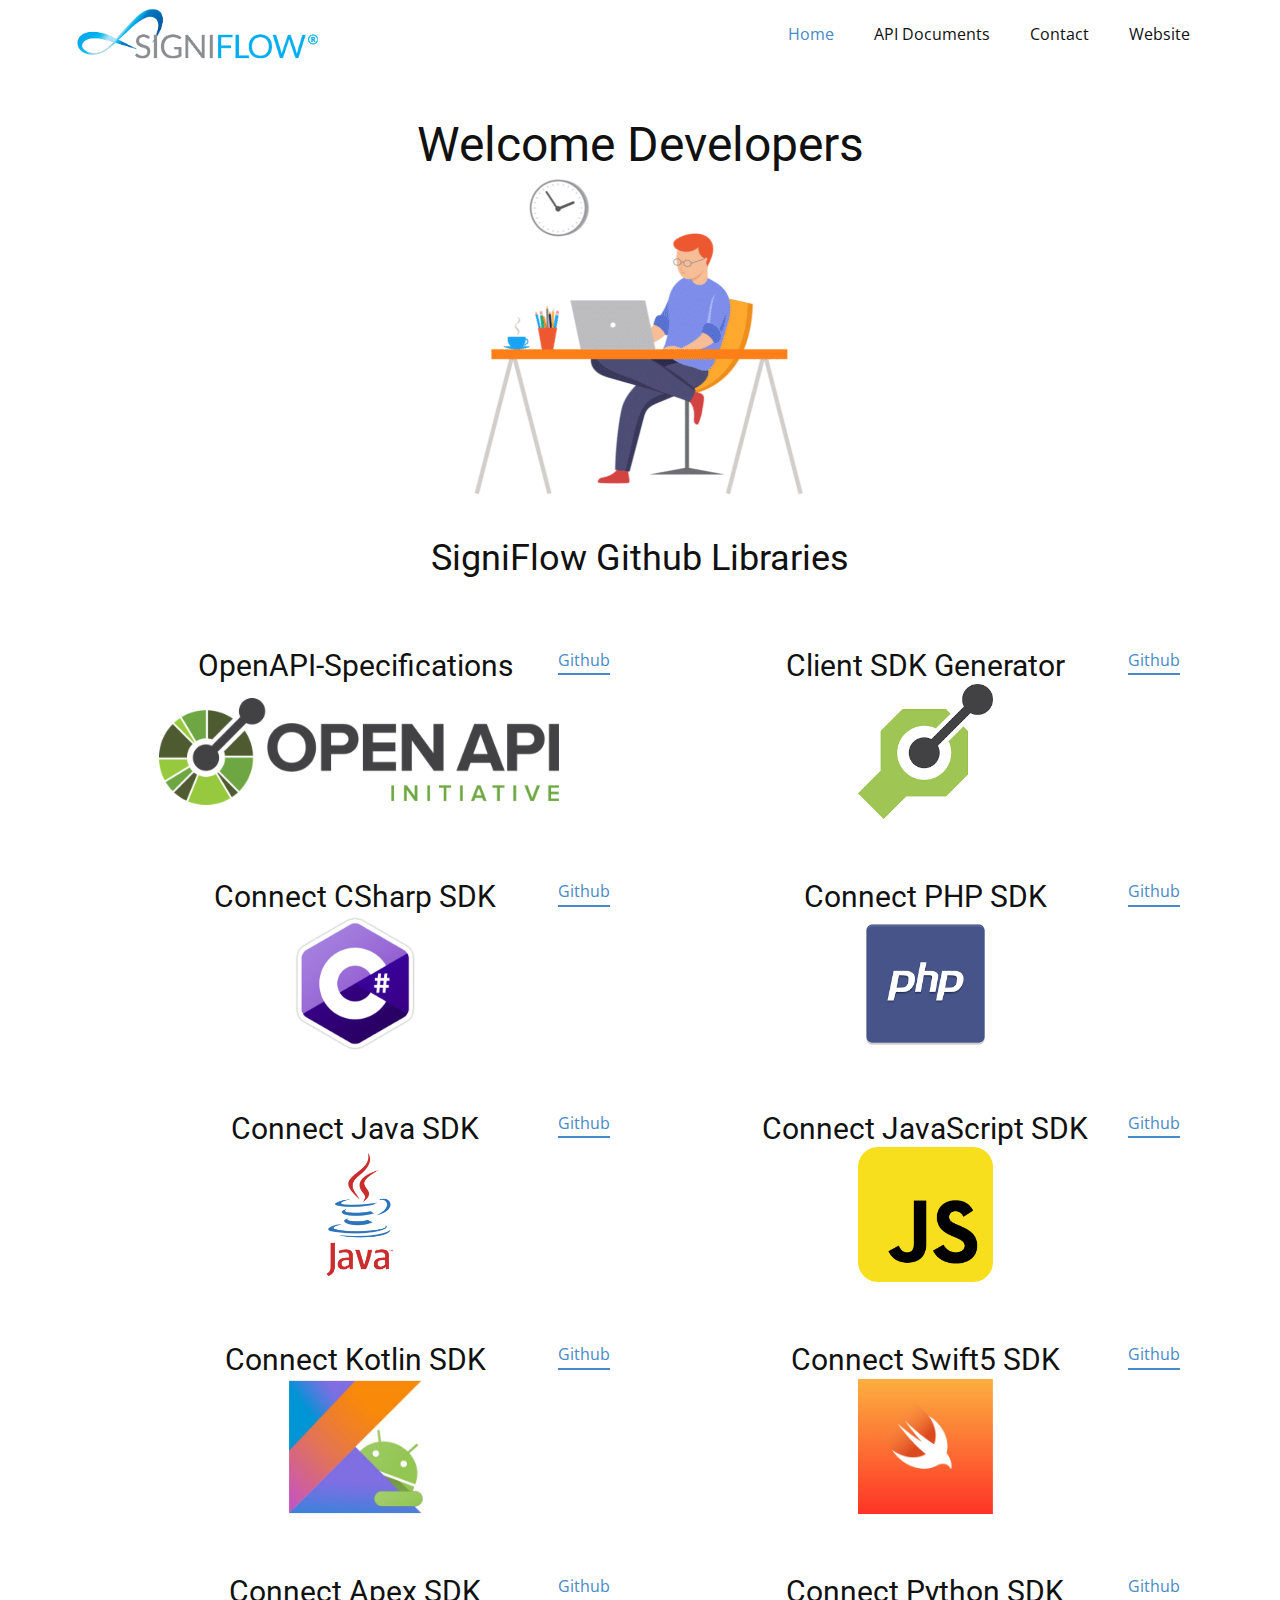
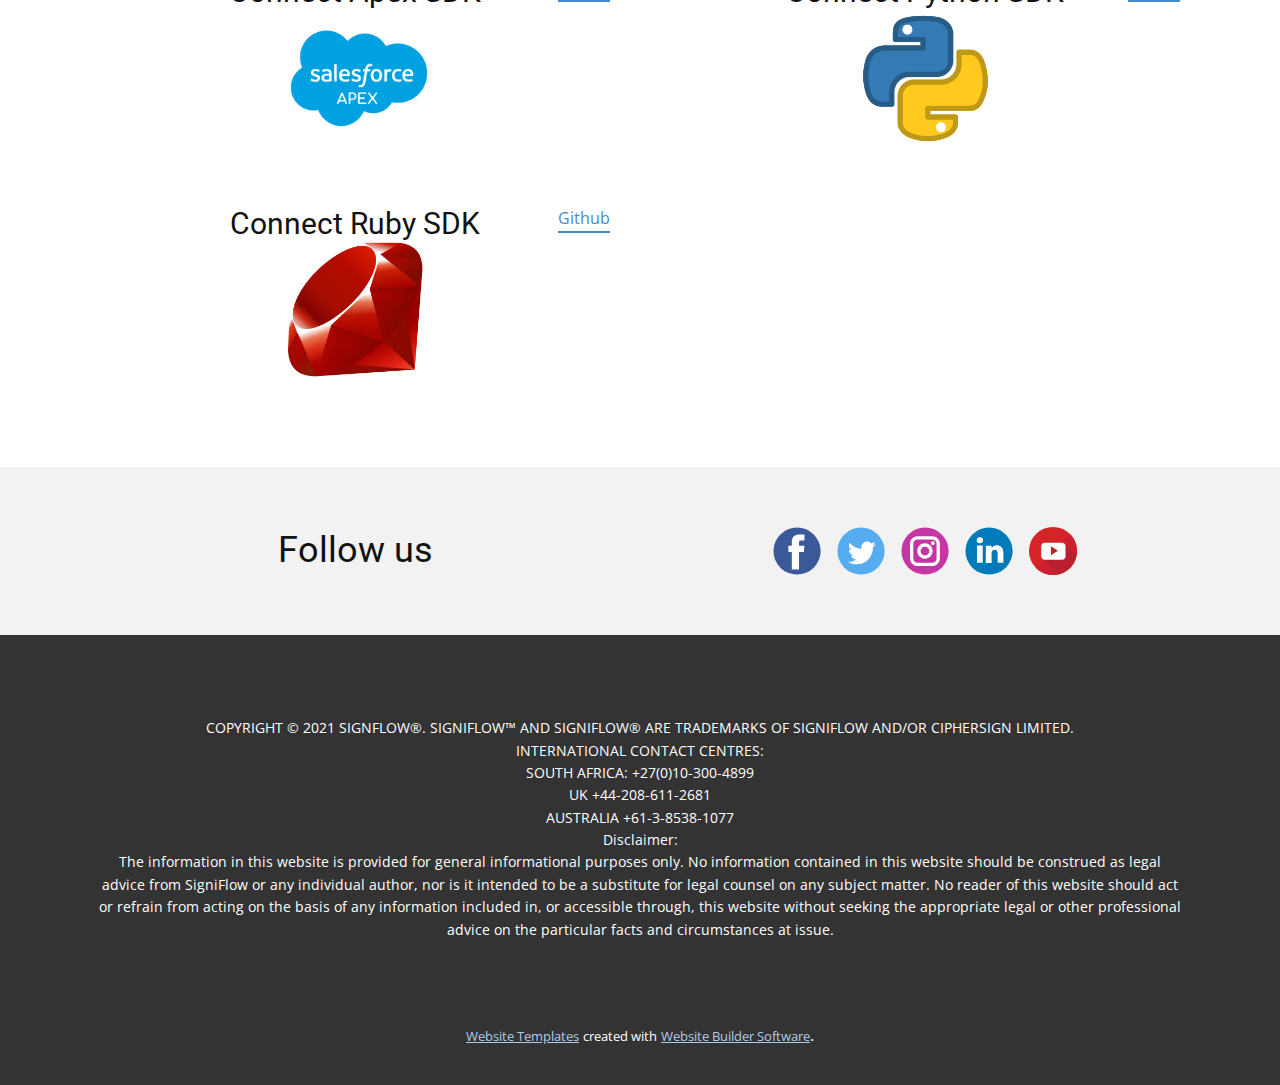
==== Home.html @ 8a918cd1 "Website Design" ====
<!DOCTYPE html>
<html style="font-size: 16px;" lang="en">
  <head>
    <meta name="viewport" content="width=device-width, initial-scale=1.0">
    <meta charset="utf-8">
    <meta name="keywords" content="SigniFlow Electronic Signature Workflow API">
    <meta name="description" content="The SigniFlow OpenAPI API is intended to manage the initiation, cancellation and removal of document workflows created within the SigniFlow system. The API will also manage the security control within the SigniFlow system and generation of workflow steps.">
    <meta name="page_type" content="np-template-header-footer-from-plugin">
    <title>Home</title>
    <link rel="stylesheet" href="nicepage.css" media="screen">
<link rel="stylesheet" href="Home.css" media="screen">
    <script class="u-script" type="text/javascript" src="jquery.js" defer=""></script>
    <script class="u-script" type="text/javascript" src="nicepage.js" defer=""></script>
    <meta name="generator" content="Nicepage 3.19.4, nicepage.com">
    <link rel="icon" href="images/favicon.jpg">
    <link id="u-theme-google-font" rel="stylesheet" href="https://fonts.googleapis.com/css?family=Roboto:100,100i,300,300i,400,400i,500,500i,700,700i,900,900i|Open+Sans:300,300i,400,400i,600,600i,700,700i,800,800i">
    
    
    
    
    
    
    <script type="application/ld+json">{
		"@context": "http://schema.org",
		"@type": "Organization",
		"name": "SigniFlow Github",
		"logo": "images/web.png"
}</script>
    <meta name="theme-color" content="#478ac9">
    <meta property="og:title" content="Home">
    <meta property="og:description" content="The SigniFlow OpenAPI API is intended to manage the initiation, cancellation and removal of document workflows created within the SigniFlow system. The API will also manage the security control within the SigniFlow system and generation of workflow steps.">
    <meta property="og:type" content="website">
  </head>
  <body class="u-body"><header class="u-clearfix u-header u-header" id="sec-d538"><div class="u-clearfix u-sheet u-sheet-1">
        <a href="https://nicepage.com" class="u-image u-logo u-image-1" data-image-width="721" data-image-height="223">
          <img src="images/web.png" class="u-logo-image u-logo-image-1" data-image-width="256.128">
        </a>
        <nav class="u-menu u-menu-dropdown u-offcanvas u-menu-1">
          <div class="menu-collapse" style="font-size: 1rem; letter-spacing: 0px;">
            <a class="u-button-style u-custom-left-right-menu-spacing u-custom-padding-bottom u-custom-top-bottom-menu-spacing u-nav-link u-text-active-palette-1-base u-text-hover-palette-2-base" href="#">
              <svg><use xmlns:xlink="http://www.w3.org/1999/xlink" xlink:href="#menu-hamburger"></use></svg>
              <svg version="1.1" xmlns="http://www.w3.org/2000/svg" xmlns:xlink="http://www.w3.org/1999/xlink"><defs><symbol id="menu-hamburger" viewBox="0 0 16 16" style="width: 16px; height: 16px;"><rect y="1" width="16" height="2"></rect><rect y="7" width="16" height="2"></rect><rect y="13" width="16" height="2"></rect>
</symbol>
</defs></svg>
            </a>
          </div>
          <div class="u-custom-menu u-nav-container">
            <ul class="u-nav u-unstyled u-nav-1"><li class="u-nav-item"><a class="u-button-style u-nav-link u-text-active-palette-1-base u-text-hover-palette-2-base" href="Home.html" style="padding: 10px 20px;">Home</a>
</li><li class="u-nav-item"><a class="u-button-style u-nav-link u-text-active-palette-1-base u-text-hover-palette-2-base" href="https://developers.signiflow.com/" target="_blank" style="padding: 10px 20px;">API Documents</a>
</li><li class="u-nav-item"><a class="u-button-style u-nav-link u-text-active-palette-1-base u-text-hover-palette-2-base" href="https://www.signiflow.com/contact" target="_blank" style="padding: 10px 20px;">Contact</a>
</li><li class="u-nav-item"><a class="u-button-style u-nav-link u-text-active-palette-1-base u-text-hover-palette-2-base" href="https://www.signiflow.com/" target="_blank" style="padding: 10px 20px;">Website</a>
</li></ul>
          </div>
          <div class="u-custom-menu u-nav-container-collapse">
            <div class="u-black u-container-style u-inner-container-layout u-opacity u-opacity-95 u-sidenav">
              <div class="u-sidenav-overflow">
                <div class="u-menu-close"></div>
                <ul class="u-align-center u-nav u-popupmenu-items u-unstyled u-nav-2"><li class="u-nav-item"><a class="u-button-style u-nav-link" href="Home.html" style="padding: 10px 20px;">Home</a>
</li><li class="u-nav-item"><a class="u-button-style u-nav-link" href="https://developers.signiflow.com/" target="_blank" style="padding: 10px 20px;">API Documents</a>
</li><li class="u-nav-item"><a class="u-button-style u-nav-link" href="https://www.signiflow.com/contact" target="_blank" style="padding: 10px 20px;">Contact</a>
</li><li class="u-nav-item"><a class="u-button-style u-nav-link" href="https://www.signiflow.com/" target="_blank" style="padding: 10px 20px;">Website</a>
</li></ul>
              </div>
            </div>
            <div class="u-black u-menu-overlay u-opacity u-opacity-70"></div>
          </div>
        </nav>
      </div></header>
    <section class="u-clearfix u-section-1" id="sec-e6b4">
      <div class="u-clearfix u-sheet u-sheet-1">
        <h1 class="u-align-center u-text u-text-1">Welcome Developers</h1>
        <img class="u-align-center u-image u-image-default u-image-1" src="images/person-2.png" alt="" data-image-width="431" data-image-height="443">
        <h2 class="u-align-center u-text u-text-default u-text-2">SigniFlow Github Libraries</h2>
      </div>
    </section>
    <section class="u-clearfix u-section-2" id="sec-9d98">
      <div class="u-clearfix u-sheet u-valign-middle u-sheet-1">
        <div class="u-clearfix u-layout-wrap u-layout-wrap-1">
          <div class="u-layout">
            <div class="u-layout-col">
              <div class="u-size-30">
                <div class="u-layout-row">
                  <div class="u-container-style u-layout-cell u-size-30 u-layout-cell-1">
                    <div class="u-container-layout u-valign-bottom u-container-layout-1">
                      <h3 class="u-align-center u-text u-text-default u-text-1">OpenAPI-Specifications</h3>
                      <a href="https://github.com/SigniFlow/OpenAPI-Specifications" class="u-active-none u-border-2 u-border-active-palette-2-dark-1 u-border-hover-palette-2-base u-border-palette-1-base u-btn u-button-style u-hover-none u-none u-text-hover-palette-2-base u-text-palette-1-base u-btn-1" target="_blank">Github</a>
                      <img class="u-align-center u-image u-image-contain u-image-default u-image-1" src="images/OpenAPI.png" alt="" data-image-width="500" data-image-height="133">
                    </div>
                  </div>
                  <div class="u-container-style u-layout-cell u-size-30 u-layout-cell-2">
                    <div class="u-container-layout u-valign-bottom u-container-layout-2">
                      <h3 class="u-align-center u-text u-text-default u-text-2">Client SDK Generator</h3>
                      <a href="https://github.com/SigniFlow/generate-sdks" class="u-active-none u-border-2 u-border-active-palette-2-dark-1 u-border-hover-palette-2-base u-border-palette-1-base u-btn u-button-style u-hover-none u-none u-text-hover-palette-2-base u-text-palette-1-base u-btn-2" target="_blank">Github</a>
                      <img class="u-align-center u-image u-image-contain u-image-default u-image-2" src="images/OpenAPIGenerator.png" alt="" data-image-width="225" data-image-height="225">
                    </div>
                  </div>
                </div>
              </div>
              <div class="u-size-30">
                <div class="u-layout-row">
                  <div class="u-container-style u-layout-cell u-size-30 u-layout-cell-3">
                    <div class="u-container-layout u-valign-bottom u-container-layout-3">
                      <h3 class="u-align-center u-text u-text-default u-text-3">Connect CSharp SDK</h3>
                      <a href="https://github.com/SigniFlow/connect-csharp-sdk" class="u-active-none u-border-2 u-border-active-palette-2-dark-1 u-border-hover-palette-2-base u-border-palette-1-base u-btn u-button-style u-hover-none u-none u-text-hover-palette-2-base u-text-palette-1-base u-btn-3" target="_blank">Github</a>
                      <img class="u-align-center u-image u-image-contain u-image-default u-image-3" src="images/c-logo-icon-28402.png" alt="" data-image-width="375" data-image-height="360">
                    </div>
                  </div>
                  <div class="u-container-style u-layout-cell u-size-30 u-layout-cell-4">
                    <div class="u-container-layout u-valign-bottom u-container-layout-4">
                      <h3 class="u-align-center u-text u-text-default u-text-4">Connect PHP SDK</h3>
                      <a href="https://github.com/SigniFlow/connect-php-sdk" class="u-active-none u-border-2 u-border-active-palette-2-dark-1 u-border-hover-palette-2-base u-border-palette-1-base u-btn u-button-style u-hover-none u-none u-text-hover-palette-2-base u-text-palette-1-base u-btn-4" target="_blank">Github</a>
                      <img class="u-align-center u-image u-image-contain u-image-default u-image-4" src="images/php.png" alt="" data-image-width="225" data-image-height="225">
                    </div>
                  </div>
                </div>
              </div>
            </div>
          </div>
        </div>
      </div>
    </section>
    <section class="u-clearfix u-section-3" id="carousel_69cf">
      <div class="u-clearfix u-sheet u-valign-middle u-sheet-1">
        <div class="u-clearfix u-layout-wrap u-layout-wrap-1">
          <div class="u-layout">
            <div class="u-layout-col">
              <div class="u-size-30">
                <div class="u-layout-row">
                  <div class="u-container-style u-layout-cell u-size-30 u-layout-cell-1">
                    <div class="u-container-layout u-valign-bottom u-container-layout-1">
                      <h3 class="u-align-center u-text u-text-default u-text-1">Connect Java SDK</h3>
                      <a href="https://github.com/SigniFlow/connect-java-sdk" class="u-active-none u-border-2 u-border-active-palette-2-dark-1 u-border-hover-palette-2-base u-border-palette-1-base u-btn u-button-style u-hover-none u-none u-text-hover-palette-2-base u-text-palette-1-base u-btn-1" target="_blank">Github</a>
                      <img class="u-align-center u-image u-image-contain u-image-default u-image-1" src="images/java-23-225999.png" alt="" data-image-width="512" data-image-height="512">
                    </div>
                  </div>
                  <div class="u-container-style u-layout-cell u-size-30 u-layout-cell-2">
                    <div class="u-container-layout u-valign-bottom u-container-layout-2">
                      <h3 class="u-align-center u-text u-text-default u-text-2">Connect JavaScript SDK</h3>
                      <a href="https://github.com/SigniFlow/connect-javascript-sdk" class="u-active-none u-border-2 u-border-active-palette-2-dark-1 u-border-hover-palette-2-base u-border-palette-1-base u-btn u-button-style u-hover-none u-none u-text-hover-palette-2-base u-text-palette-1-base u-btn-2" target="_blank">Github</a>
                      <img class="u-align-center u-image u-image-contain u-image-default u-image-2" src="images/javascript.png" alt="" data-image-width="225" data-image-height="225">
                    </div>
                  </div>
                </div>
              </div>
              <div class="u-size-30">
                <div class="u-layout-row">
                  <div class="u-container-style u-layout-cell u-size-30 u-layout-cell-3">
                    <div class="u-container-layout u-valign-bottom u-container-layout-3">
                      <h3 class="u-align-center u-text u-text-default u-text-3">Connect Kotlin SDK</h3>
                      <a href="https://github.com/SigniFlow/connect-kotlin-sdk" class="u-active-none u-border-2 u-border-active-palette-2-dark-1 u-border-hover-palette-2-base u-border-palette-1-base u-btn u-button-style u-hover-none u-none u-text-hover-palette-2-base u-text-palette-1-base u-btn-3" target="_blank">Github</a>
                      <img class="u-align-center u-image u-image-contain u-image-default u-image-3" src="images/kotlin.jpg" alt="" data-image-width="302" data-image-height="302">
                    </div>
                  </div>
                  <div class="u-container-style u-layout-cell u-size-30 u-layout-cell-4">
                    <div class="u-container-layout u-valign-bottom u-container-layout-4">
                      <h3 class="u-align-center u-text u-text-default u-text-4">Connect Swift5 SDK</h3>
                      <a href="https://github.com/SigniFlow/connect-swift5-sdk" class="u-active-none u-border-2 u-border-active-palette-2-dark-1 u-border-hover-palette-2-base u-border-palette-1-base u-btn u-button-style u-hover-none u-none u-text-hover-palette-2-base u-text-palette-1-base u-btn-4" target="_blank">Github</a>
                      <img class="u-align-center u-image u-image-contain u-image-default u-image-4" src="images/swift.png" alt="" data-image-width="1200" data-image-height="1200">
                    </div>
                  </div>
                </div>
              </div>
            </div>
          </div>
        </div>
      </div>
    </section>
    <section class="u-clearfix u-section-4" id="carousel_a0ea">
      <div class="u-clearfix u-sheet u-sheet-1">
        <div class="u-clearfix u-layout-wrap u-layout-wrap-1">
          <div class="u-layout">
            <div class="u-layout-col">
              <div class="u-size-30">
                <div class="u-layout-row">
                  <div class="u-container-style u-layout-cell u-size-30 u-layout-cell-1">
                    <div class="u-container-layout u-valign-bottom u-container-layout-1">
                      <h3 class="u-align-center u-text u-text-default u-text-1">Connect Apex SDK</h3>
                      <a href="https://github.com/SigniFlow/connect-apex-sdk" class="u-active-none u-border-2 u-border-active-palette-2-dark-1 u-border-hover-palette-2-base u-border-palette-1-base u-btn u-button-style u-hover-none u-none u-text-hover-palette-2-base u-text-palette-1-base u-btn-1" target="_blank">Github</a>
                      <img class="u-align-center u-image u-image-contain u-image-default u-image-1" src="images/Learning-Apex-Salesforce.png" alt="" data-image-width="960" data-image-height="720">
                    </div>
                  </div>
                  <div class="u-container-style u-layout-cell u-size-30 u-layout-cell-2">
                    <div class="u-container-layout u-valign-bottom u-container-layout-2">
                      <h3 class="u-align-center u-text u-text-default u-text-2">Connect Python SDK</h3>
                      <a href="https://github.com/SigniFlow/connect-python-sdk" class="u-active-none u-border-2 u-border-active-palette-2-dark-1 u-border-hover-palette-2-base u-border-palette-1-base u-btn u-button-style u-hover-none u-none u-text-hover-palette-2-base u-text-palette-1-base u-btn-2" target="_blank">Github</a>
                      <img class="u-align-center u-image u-image-contain u-image-default u-image-2" src="images/python.png" alt="" data-image-width="512" data-image-height="512">
                    </div>
                  </div>
                </div>
              </div>
              <div class="u-size-30">
                <div class="u-layout-row">
                  <div class="u-container-style u-layout-cell u-size-30 u-layout-cell-3">
                    <div class="u-container-layout u-valign-bottom u-container-layout-3">
                      <h3 class="u-align-center u-text u-text-default u-text-3">Connect Ruby SDK</h3>
                      <a href="https://github.com/SigniFlow/connect-ruby-sdk" class="u-active-none u-border-2 u-border-active-palette-2-dark-1 u-border-hover-palette-2-base u-border-palette-1-base u-btn u-button-style u-hover-none u-none u-text-hover-palette-2-base u-text-palette-1-base u-btn-3" target="_blank">Github</a>
                      <img class="u-align-center u-image u-image-contain u-image-default u-image-3" src="images/ruby.png" alt="" data-image-width="256" data-image-height="256">
                    </div>
                  </div>
                  <div class="u-align-left u-container-style u-layout-cell u-size-30 u-layout-cell-4">
                    <div class="u-container-layout u-container-layout-4"></div>
                  </div>
                </div>
              </div>
            </div>
          </div>
        </div>
      </div>
    </section>
    <section class="u-align-center u-clearfix u-grey-5 u-section-5" id="sec-404b">
      <div class="u-clearfix u-sheet u-valign-middle u-sheet-1">
        <div class="u-clearfix u-expanded-width u-layout-wrap u-layout-wrap-1">
          <div class="u-gutter-0 u-layout">
            <div class="u-layout-row">
              <div class="u-align-center u-container-style u-layout-cell u-left-cell u-size-30 u-layout-cell-1">
                <div class="u-container-layout u-valign-middle u-container-layout-1">
                  <h2 class="u-text u-text-1">Follow us</h2>
                </div>
              </div>
              <div class="u-container-style u-layout-cell u-right-cell u-size-30 u-layout-cell-2">
                <div class="u-container-layout u-container-layout-2">
                  <div class="u-social-icons u-spacing-16 u-social-icons-1">
                    <a class="u-social-url" target="_blank" href="https://www.facebook.com/SigniFlow" title="Facebook"><span class="u-icon u-icon-circle u-social-facebook u-social-icon u-icon-1">
                    <svg class="u-svg-link" preserveAspectRatio="xMidYMin slice" viewBox="0 0 112 112" style=""><use xmlns:xlink="http://www.w3.org/1999/xlink" xlink:href="#svg-c1cd"></use></svg>
                    <svg x="0px" y="0px" viewBox="0 0 112 112" id="svg-c1cd" class="u-svg-content"><circle fill="#3B5998" cx="56.1" cy="56.1" r="55"></circle><path fill="#FFFFFF" d="M73.5,31.6h-9.1c-1.4,0-3.6,0.8-3.6,3.9v8.5h12.6L72,58.3H60.8v40.8H43.9V58.3h-8V43.9h8v-9.2
            c0-6.7,3.1-17,17-17h12.5v13.9H73.5z"></path></svg>
                  </span>
                    </a>
                    <a class="u-social-url" target="_blank" href="https://twitter.com/SigniFlow" title="Twitter"><span class="u-icon u-icon-circle u-social-icon u-social-twitter u-icon-2">
                    <svg class="u-svg-link" preserveAspectRatio="xMidYMin slice" viewBox="0 0 112 112" style=""><use xmlns:xlink="http://www.w3.org/1999/xlink" xlink:href="#svg-a5e7"></use></svg>
                    <svg x="0px" y="0px" viewBox="0 0 112 112" id="svg-a5e7" class="u-svg-content"><circle fill="#55ACEE" class="st0" cx="56.1" cy="56.1" r="55"></circle><path fill="#FFFFFF" d="M83.8,47.3c0,0.6,0,1.2,0,1.7c0,17.7-13.5,38.2-38.2,38.2C38,87.2,31,85,25,81.2c1,0.1,2.1,0.2,3.2,0.2
            c6.3,0,12.1-2.1,16.7-5.7c-5.9-0.1-10.8-4-12.5-9.3c0.8,0.2,1.7,0.2,2.5,0.2c1.2,0,2.4-0.2,3.5-0.5c-6.1-1.2-10.8-6.7-10.8-13.1
            c0-0.1,0-0.1,0-0.2c1.8,1,3.9,1.6,6.1,1.7c-3.6-2.4-6-6.5-6-11.2c0-2.5,0.7-4.8,1.8-6.7c6.6,8.1,16.5,13.5,27.6,14
            c-0.2-1-0.3-2-0.3-3.1c0-7.4,6-13.4,13.4-13.4c3.9,0,7.3,1.6,9.8,4.2c3.1-0.6,5.9-1.7,8.5-3.3c-1,3.1-3.1,5.8-5.9,7.4
            c2.7-0.3,5.3-1,7.7-2.1C88.7,43,86.4,45.4,83.8,47.3z"></path></svg>
                  </span>
                    </a>
                    <a class="u-social-url" target="_blank" href="https://www.instagram.com/signiflow/" title="Instagram"><span class="u-icon u-icon-circle u-social-icon u-social-instagram u-icon-3">
                    <svg class="u-svg-link" preserveAspectRatio="xMidYMin slice" viewBox="0 0 112 112" style=""><use xmlns:xlink="http://www.w3.org/1999/xlink" xlink:href="#svg-4b06"></use></svg>
                    <svg x="0px" y="0px" viewBox="0 0 112 112" id="svg-4b06" class="u-svg-content"><circle fill="#C536A4" cx="56.1" cy="56.1" r="55"></circle><path fill="#FFFFFF" d="M55.9,38.2c-9.9,0-17.9,8-17.9,17.9C38,66,46,74,55.9,74c9.9,0,17.9-8,17.9-17.9C73.8,46.2,65.8,38.2,55.9,38.2
            z M55.9,66.4c-5.7,0-10.3-4.6-10.3-10.3c-0.1-5.7,4.6-10.3,10.3-10.3c5.7,0,10.3,4.6,10.3,10.3C66.2,61.8,61.6,66.4,55.9,66.4z"></path><path fill="#FFFFFF" d="M74.3,33.5c-2.3,0-4.2,1.9-4.2,4.2s1.9,4.2,4.2,4.2s4.2-1.9,4.2-4.2S76.6,33.5,74.3,33.5z"></path><path fill="#FFFFFF" d="M73.1,21.3H38.6c-9.7,0-17.5,7.9-17.5,17.5v34.5c0,9.7,7.9,17.6,17.5,17.6h34.5c9.7,0,17.5-7.9,17.5-17.5V38.8
            C90.6,29.1,82.7,21.3,73.1,21.3z M83,73.3c0,5.5-4.5,9.9-9.9,9.9H38.6c-5.5,0-9.9-4.5-9.9-9.9V38.8c0-5.5,4.5-9.9,9.9-9.9h34.5
            c5.5,0,9.9,4.5,9.9,9.9V73.3z"></path></svg>
                  </span>
                    </a>
                    <a class="u-social-url" target="_blank" href="https://www.linkedin.com/company/signiflow/" title="LinkedIn"><span class="u-icon u-icon-circle u-social-icon u-social-linkedin u-icon-4">
                    <svg class="u-svg-link" preserveAspectRatio="xMidYMin slice" viewBox="0 0 112 112" style=""><use xmlns:xlink="http://www.w3.org/1999/xlink" xlink:href="#svg-1cb4"></use></svg>
                    <svg x="0px" y="0px" viewBox="0 0 112 112" id="svg-1cb4" class="u-svg-content"><circle fill="#007AB9" cx="56.1" cy="56.1" r="55"></circle><path fill="#FFFFFF" d="M41.3,83.7H27.9V43.4h13.4V83.7z M34.6,37.9L34.6,37.9c-4.6,0-7.5-3.1-7.5-7c0-4,3-7,7.6-7s7.4,3,7.5,7
            C42.2,34.8,39.2,37.9,34.6,37.9z M89.6,83.7H76.2V62.2c0-5.4-1.9-9.1-6.8-9.1c-3.7,0-5.9,2.5-6.9,4.9c-0.4,0.9-0.4,2.1-0.4,3.3v22.5
            H48.7c0,0,0.2-36.5,0-40.3h13.4v5.7c1.8-2.7,5-6.7,12.1-6.7c8.8,0,15.4,5.8,15.4,18.1V83.7z"></path></svg>
                  </span>
                    </a>
                    <a class="u-social-url" target="_blank" href="https://www.youtube.com/c/SigniFlow/videos" title="YouTube"><span class="u-icon u-icon-circle u-social-icon u-social-pinterest u-icon-5"><svg class="u-svg-link" preserveAspectRatio="xMidYMin slice" viewBox="0 0 473.931 473.931" style=""><use xmlns:xlink="http://www.w3.org/1999/xlink" xlink:href="#svg-c408"></use></svg><svg class="u-svg-content" viewBox="0 0 473.931 473.931" x="0px" y="0px" id="svg-c408" style="enable-background:new 0 0 473.931 473.931;"><circle style="fill:#D42428;" cx="236.966" cy="236.966" r="236.966"></circle><path style="fill:#CC202D;" d="M404.518,69.38c92.541,92.549,92.549,242.593,0,335.142c-92.541,92.541-242.593,92.545-335.142,0  L404.518,69.38z"></path><path style="fill:#BA202E;" d="M469.168,284.426L351.886,167.148l-138.322,15.749l-83.669,129.532l156.342,156.338  C378.157,449.322,450.422,376.612,469.168,284.426z"></path><path style="fill:#FFFFFF;" d="M360.971,191.238c0-19.865-16.093-35.966-35.947-35.966H156.372c-19.85,0-35.94,16.105-35.94,35.966  v96.444c0,19.865,16.093,35.966,35.94,35.966h168.649c19.858,0,35.947-16.105,35.947-35.966v-96.444H360.971z M216.64,280.146  v-90.584l68.695,45.294L216.64,280.146z"></path></svg>
                    
                    
                  </span>
                    </a>
                  </div>
                </div>
              </div>
            </div>
          </div>
        </div>
      </div>
    </section>
    
    
    <footer class="u-align-center u-clearfix u-footer u-grey-80 u-footer" id="sec-354e"><div class="u-clearfix u-sheet u-sheet-1">
        <p class="u-align-center u-small-text u-text u-text-variant u-text-1">COPYRIGHT © 2021 SIGNFLOW®. SIGNIFLOW™ AND SIGNIFLOW® ARE TRADEMARKS OF SIGNIFLOW AND/OR CIPHERSIGN LIMITED.<br>INTERNATIONAL CONTACT CENTRES:<br>SOUTH AFRICA: +27(0)10-300-4899<br>UK +44-208-611-2681<br>AUSTRALIA +61-3-8538-1077<br>Disclaimer:<br>The information in this website is provided for general informational purposes only. No information contained in this website should be construed as legal advice from SigniFlow or any individual author, nor is it intended to be a substitute for legal counsel on any subject matter. No reader of this website should act or refrain from acting on the basis of any information included in, or accessible through, this website without seeking the appropriate legal or other professional advice on the particular facts and circumstances at issue.
        </p>
      </div></footer>
    <section class="u-backlink u-clearfix u-grey-80">
      <a class="u-link" href="https://nicepage.com/website-templates" target="_blank">
        <span>Website Templates</span>
      </a>
      <p class="u-text">
        <span>created with</span>
      </p>
      <a class="u-link" href="https://nicepage.com/" target="_blank">
        <span>Website Builder Software</span>
      </a>. 
    </section>
  </body>
</html>
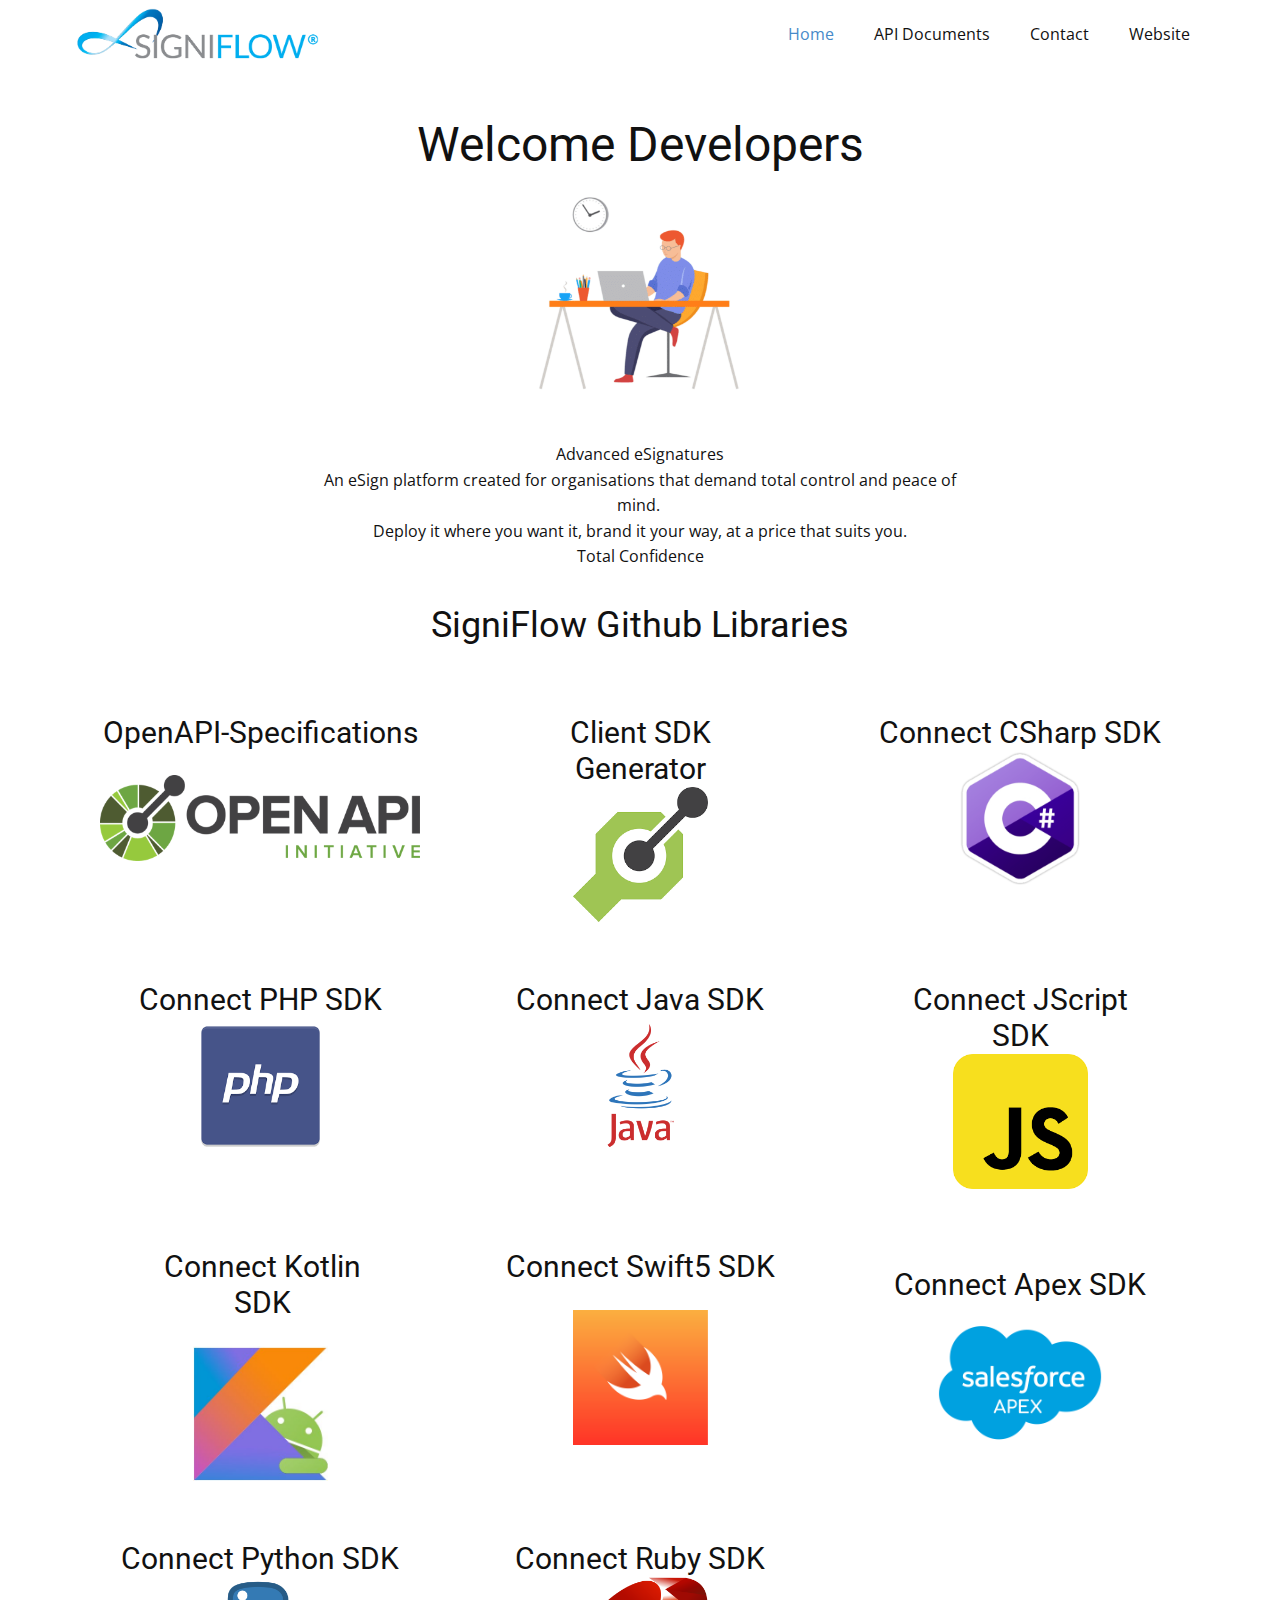
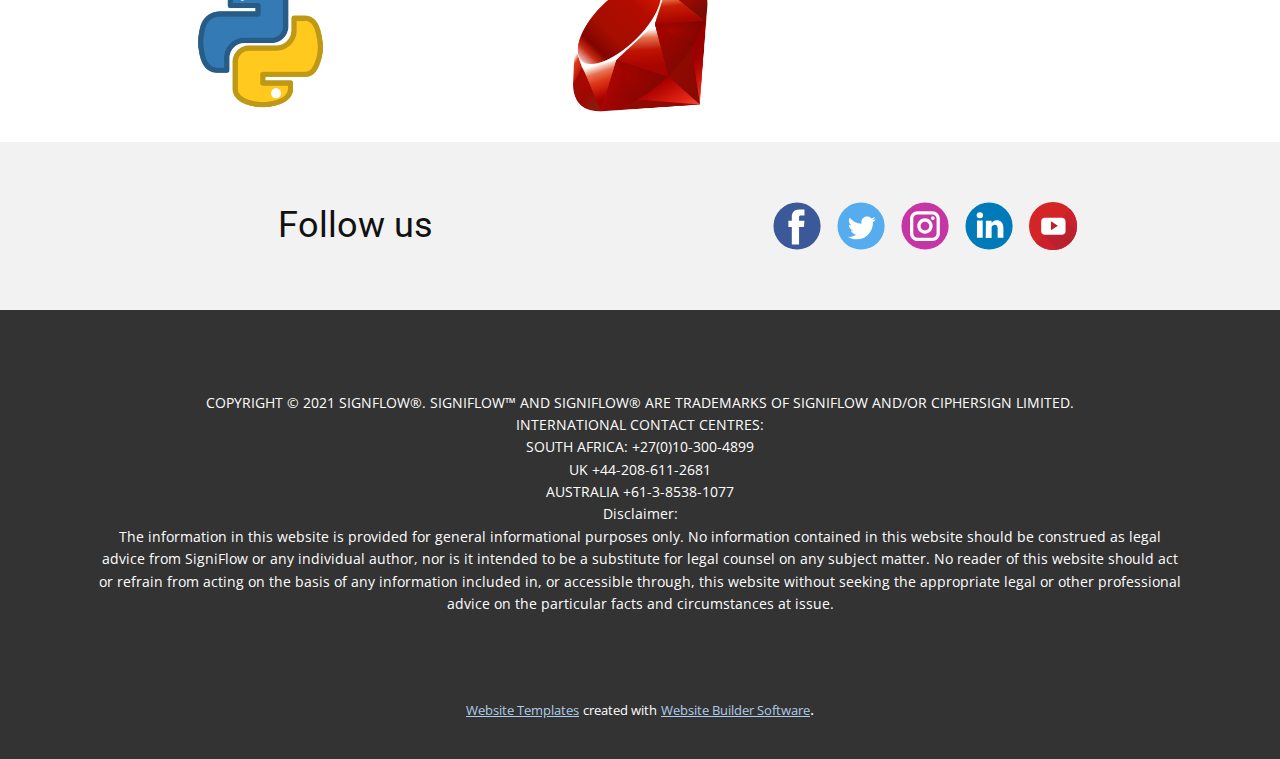
==== commit 01f74249: "Updated Page" ====
--- a/Home.html
+++ b/Home.html
@@ -14,7 +14,6 @@
     <meta name="generator" content="Nicepage 3.19.4, nicepage.com">
     <link rel="icon" href="images/favicon.jpg">
     <link id="u-theme-google-font" rel="stylesheet" href="https://fonts.googleapis.com/css?family=Roboto:100,100i,300,300i,400,400i,500,500i,700,700i,900,900i|Open+Sans:300,300i,400,400i,600,600i,700,700i,800,800i">
-    
     
     
     
@@ -69,47 +68,57 @@
     <section class="u-clearfix u-section-1" id="sec-e6b4">
       <div class="u-clearfix u-sheet u-sheet-1">
         <h1 class="u-align-center u-text u-text-1">Welcome Developers</h1>
-        <img class="u-align-center u-image u-image-default u-image-1" src="images/person-2.png" alt="" data-image-width="431" data-image-height="443">
-        <h2 class="u-align-center u-text u-text-default u-text-2">SigniFlow Github Libraries</h2>
+        <img class="u-align-center u-image u-image-contain u-image-default u-image-1" src="images/person-2.png" alt="" data-image-width="431" data-image-height="443">
+        <p class="u-align-center u-text u-text-2">Advanced eSignatures<br>An eSign platform created for organisations that demand total control and peace of mind.&nbsp;<br>Deploy it where you want it, brand it your way, at a price that suits you.<br>Total Confidence
+        </p>
+        <h2 class="u-align-center u-text u-text-default u-text-3">SigniFlow Github Libraries</h2>
       </div>
     </section>
     <section class="u-clearfix u-section-2" id="sec-9d98">
       <div class="u-clearfix u-sheet u-valign-middle u-sheet-1">
         <div class="u-clearfix u-layout-wrap u-layout-wrap-1">
-          <div class="u-layout">
+          <div class="u-gutter-0 u-layout">
             <div class="u-layout-col">
               <div class="u-size-30">
                 <div class="u-layout-row">
-                  <div class="u-container-style u-layout-cell u-size-30 u-layout-cell-1">
-                    <div class="u-container-layout u-valign-bottom u-container-layout-1">
+                  <div class="u-container-style u-layout-cell u-size-20 u-layout-cell-1">
+                    <div class="u-container-layout u-valign-top u-container-layout-1">
                       <h3 class="u-align-center u-text u-text-default u-text-1">OpenAPI-Specifications</h3>
-                      <a href="https://github.com/SigniFlow/OpenAPI-Specifications" class="u-active-none u-border-2 u-border-active-palette-2-dark-1 u-border-hover-palette-2-base u-border-palette-1-base u-btn u-button-style u-hover-none u-none u-text-hover-palette-2-base u-text-palette-1-base u-btn-1" target="_blank">Github</a>
-                      <img class="u-align-center u-image u-image-contain u-image-default u-image-1" src="images/OpenAPI.png" alt="" data-image-width="500" data-image-height="133">
-                    </div>
-                  </div>
-                  <div class="u-container-style u-layout-cell u-size-30 u-layout-cell-2">
-                    <div class="u-container-layout u-valign-bottom u-container-layout-2">
+                      <img class="u-align-center u-expanded-width u-image u-image-contain u-image-default u-image-1" src="images/OpenAPI.png" alt="" data-image-width="500" data-image-height="133" data-href="https://github.com/SigniFlow/OpenAPI-Specifications">
+                    </div>
+                  </div>
+                  <div class="u-container-style u-layout-cell u-size-20 u-layout-cell-2">
+                    <div class="u-container-layout u-valign-top u-container-layout-2">
                       <h3 class="u-align-center u-text u-text-default u-text-2">Client SDK Generator</h3>
-                      <a href="https://github.com/SigniFlow/generate-sdks" class="u-active-none u-border-2 u-border-active-palette-2-dark-1 u-border-hover-palette-2-base u-border-palette-1-base u-btn u-button-style u-hover-none u-none u-text-hover-palette-2-base u-text-palette-1-base u-btn-2" target="_blank">Github</a>
-                      <img class="u-align-center u-image u-image-contain u-image-default u-image-2" src="images/OpenAPIGenerator.png" alt="" data-image-width="225" data-image-height="225">
-                    </div>
-                  </div>
-                </div>
-              </div>
-              <div class="u-size-30">
-                <div class="u-layout-row">
-                  <div class="u-container-style u-layout-cell u-size-30 u-layout-cell-3">
-                    <div class="u-container-layout u-valign-bottom u-container-layout-3">
+                      <img class="u-align-center u-image u-image-contain u-image-default u-image-2" src="images/OpenAPIGenerator.png" alt="" data-image-width="225" data-image-height="225" data-href="https://github.com/SigniFlow/generate-sdks">
+                    </div>
+                  </div>
+                  <div class="u-container-style u-layout-cell u-size-20 u-layout-cell-3">
+                    <div class="u-container-layout u-valign-top u-container-layout-3">
                       <h3 class="u-align-center u-text u-text-default u-text-3">Connect CSharp SDK</h3>
-                      <a href="https://github.com/SigniFlow/connect-csharp-sdk" class="u-active-none u-border-2 u-border-active-palette-2-dark-1 u-border-hover-palette-2-base u-border-palette-1-base u-btn u-button-style u-hover-none u-none u-text-hover-palette-2-base u-text-palette-1-base u-btn-3" target="_blank">Github</a>
-                      <img class="u-align-center u-image u-image-contain u-image-default u-image-3" src="images/c-logo-icon-28402.png" alt="" data-image-width="375" data-image-height="360">
-                    </div>
-                  </div>
-                  <div class="u-container-style u-layout-cell u-size-30 u-layout-cell-4">
-                    <div class="u-container-layout u-valign-bottom u-container-layout-4">
+                      <img class="u-align-center u-image u-image-contain u-image-default u-image-3" src="images/c-logo-icon-28402.png" alt="" data-image-width="375" data-image-height="360" data-href="https://github.com/SigniFlow/connect-csharp-sdk">
+                    </div>
+                  </div>
+                </div>
+              </div>
+              <div class="u-size-30">
+                <div class="u-layout-row">
+                  <div class="u-container-style u-layout-cell u-size-20 u-layout-cell-4">
+                    <div class="u-container-layout u-valign-top u-container-layout-4">
                       <h3 class="u-align-center u-text u-text-default u-text-4">Connect PHP SDK</h3>
-                      <a href="https://github.com/SigniFlow/connect-php-sdk" class="u-active-none u-border-2 u-border-active-palette-2-dark-1 u-border-hover-palette-2-base u-border-palette-1-base u-btn u-button-style u-hover-none u-none u-text-hover-palette-2-base u-text-palette-1-base u-btn-4" target="_blank">Github</a>
-                      <img class="u-align-center u-image u-image-contain u-image-default u-image-4" src="images/php.png" alt="" data-image-width="225" data-image-height="225">
+                      <img class="u-align-center u-image u-image-contain u-image-default u-image-4" src="images/php.png" alt="" data-image-width="225" data-image-height="225" data-href="https://github.com/SigniFlow/connect-php-sdk">
+                    </div>
+                  </div>
+                  <div class="u-container-style u-layout-cell u-size-20 u-layout-cell-5">
+                    <div class="u-container-layout u-valign-top u-container-layout-5">
+                      <h3 class="u-align-center u-text u-text-default u-text-5">Connect Java SDK</h3>
+                      <img class="u-align-center u-expanded-width u-image u-image-contain u-image-default u-image-5" src="images/java-23-225999.png" alt="" data-image-width="512" data-image-height="512" data-href="https://github.com/SigniFlow/connect-java-sdk">
+                    </div>
+                  </div>
+                  <div class="u-container-style u-layout-cell u-size-20 u-layout-cell-6">
+                    <div class="u-container-layout u-valign-top u-container-layout-6">
+                      <h3 class="u-align-center u-text u-text-default u-text-6">Connect JScript SDK</h3>
+                      <img class="u-align-center u-expanded-width u-image u-image-contain u-image-default u-image-6" src="images/javascript.png" alt="" data-image-width="225" data-image-height="225" data-href="https://github.com/SigniFlow/connect-javascript-sdk">
                     </div>
                   </div>
                 </div>
@@ -122,41 +131,46 @@
     <section class="u-clearfix u-section-3" id="carousel_69cf">
       <div class="u-clearfix u-sheet u-valign-middle u-sheet-1">
         <div class="u-clearfix u-layout-wrap u-layout-wrap-1">
-          <div class="u-layout">
+          <div class="u-gutter-0 u-layout">
             <div class="u-layout-col">
               <div class="u-size-30">
                 <div class="u-layout-row">
-                  <div class="u-container-style u-layout-cell u-size-30 u-layout-cell-1">
-                    <div class="u-container-layout u-valign-bottom u-container-layout-1">
-                      <h3 class="u-align-center u-text u-text-default u-text-1">Connect Java SDK</h3>
-                      <a href="https://github.com/SigniFlow/connect-java-sdk" class="u-active-none u-border-2 u-border-active-palette-2-dark-1 u-border-hover-palette-2-base u-border-palette-1-base u-btn u-button-style u-hover-none u-none u-text-hover-palette-2-base u-text-palette-1-base u-btn-1" target="_blank">Github</a>
-                      <img class="u-align-center u-image u-image-contain u-image-default u-image-1" src="images/java-23-225999.png" alt="" data-image-width="512" data-image-height="512">
-                    </div>
-                  </div>
-                  <div class="u-container-style u-layout-cell u-size-30 u-layout-cell-2">
-                    <div class="u-container-layout u-valign-bottom u-container-layout-2">
-                      <h3 class="u-align-center u-text u-text-default u-text-2">Connect JavaScript SDK</h3>
-                      <a href="https://github.com/SigniFlow/connect-javascript-sdk" class="u-active-none u-border-2 u-border-active-palette-2-dark-1 u-border-hover-palette-2-base u-border-palette-1-base u-btn u-button-style u-hover-none u-none u-text-hover-palette-2-base u-text-palette-1-base u-btn-2" target="_blank">Github</a>
-                      <img class="u-align-center u-image u-image-contain u-image-default u-image-2" src="images/javascript.png" alt="" data-image-width="225" data-image-height="225">
-                    </div>
-                  </div>
-                </div>
-              </div>
-              <div class="u-size-30">
-                <div class="u-layout-row">
-                  <div class="u-container-style u-layout-cell u-size-30 u-layout-cell-3">
-                    <div class="u-container-layout u-valign-bottom u-container-layout-3">
-                      <h3 class="u-align-center u-text u-text-default u-text-3">Connect Kotlin SDK</h3>
-                      <a href="https://github.com/SigniFlow/connect-kotlin-sdk" class="u-active-none u-border-2 u-border-active-palette-2-dark-1 u-border-hover-palette-2-base u-border-palette-1-base u-btn u-button-style u-hover-none u-none u-text-hover-palette-2-base u-text-palette-1-base u-btn-3" target="_blank">Github</a>
-                      <img class="u-align-center u-image u-image-contain u-image-default u-image-3" src="images/kotlin.jpg" alt="" data-image-width="302" data-image-height="302">
-                    </div>
-                  </div>
-                  <div class="u-container-style u-layout-cell u-size-30 u-layout-cell-4">
-                    <div class="u-container-layout u-valign-bottom u-container-layout-4">
-                      <h3 class="u-align-center u-text u-text-default u-text-4">Connect Swift5 SDK</h3>
-                      <a href="https://github.com/SigniFlow/connect-swift5-sdk" class="u-active-none u-border-2 u-border-active-palette-2-dark-1 u-border-hover-palette-2-base u-border-palette-1-base u-btn u-button-style u-hover-none u-none u-text-hover-palette-2-base u-text-palette-1-base u-btn-4" target="_blank">Github</a>
-                      <img class="u-align-center u-image u-image-contain u-image-default u-image-4" src="images/swift.png" alt="" data-image-width="1200" data-image-height="1200">
-                    </div>
+                  <div class="u-container-style u-layout-cell u-size-20 u-layout-cell-1">
+                    <div class="u-container-layout u-valign-top u-container-layout-1">
+                      <h3 class="u-align-center u-text u-text-1">Connect Kotlin SDK</h3>
+                      <img class="u-align-center u-image u-image-contain u-image-default u-image-1" src="images/kotlin.jpg" alt="" data-image-width="302" data-image-height="302" data-href="https://github.com/SigniFlow/connect-kotlin-sdk">
+                    </div>
+                  </div>
+                  <div class="u-container-style u-layout-cell u-size-20 u-layout-cell-2">
+                    <div class="u-container-layout u-valign-top u-container-layout-2">
+                      <h3 class="u-align-center u-text u-text-default u-text-2">Connect Swift5 SDK</h3>
+                      <img class="u-align-center u-image u-image-contain u-image-default u-image-2" src="images/swift.png" alt="" data-image-width="1200" data-image-height="1200" data-href="https://github.com/SigniFlow/connect-swift5-sdk">
+                    </div>
+                  </div>
+                  <div class="u-container-style u-layout-cell u-size-20 u-layout-cell-3">
+                    <div class="u-container-layout u-valign-middle u-container-layout-3">
+                      <h3 class="u-align-center u-text u-text-default u-text-3">Connect Apex SDK</h3>
+                      <img class="u-align-center u-image u-image-contain u-image-default u-image-3" src="images/Learning-Apex-Salesforce.png" alt="" data-image-width="960" data-image-height="720" data-href="https://github.com/SigniFlow/connect-apex-sdk">
+                    </div>
+                  </div>
+                </div>
+              </div>
+              <div class="u-size-30">
+                <div class="u-layout-row">
+                  <div class="u-container-style u-layout-cell u-size-20 u-layout-cell-4">
+                    <div class="u-container-layout u-valign-top u-container-layout-4">
+                      <h3 class="u-align-center u-text u-text-default u-text-4">Connect Python SDK</h3>
+                      <img class="u-align-center u-image u-image-contain u-image-default u-image-4" src="images/python.png" alt="" data-image-width="512" data-image-height="512" data-href="https://github.com/SigniFlow/connect-python-sdk">
+                    </div>
+                  </div>
+                  <div class="u-container-style u-layout-cell u-size-20 u-layout-cell-5">
+                    <div class="u-container-layout u-valign-top u-container-layout-5">
+                      <h3 class="u-align-center u-text u-text-default u-text-5">Connect Ruby SDK</h3>
+                      <img class="u-align-center u-image u-image-contain u-image-default u-image-5" src="images/ruby.png" alt="" data-image-width="256" data-image-height="256" data-href="https://github.com/SigniFlow/connect-ruby-sdk">
+                    </div>
+                  </div>
+                  <div class="u-container-style u-layout-cell u-size-20 u-layout-cell-6">
+                    <div class="u-container-layout u-container-layout-6"></div>
                   </div>
                 </div>
               </div>
@@ -165,49 +179,7 @@
         </div>
       </div>
     </section>
-    <section class="u-clearfix u-section-4" id="carousel_a0ea">
-      <div class="u-clearfix u-sheet u-sheet-1">
-        <div class="u-clearfix u-layout-wrap u-layout-wrap-1">
-          <div class="u-layout">
-            <div class="u-layout-col">
-              <div class="u-size-30">
-                <div class="u-layout-row">
-                  <div class="u-container-style u-layout-cell u-size-30 u-layout-cell-1">
-                    <div class="u-container-layout u-valign-bottom u-container-layout-1">
-                      <h3 class="u-align-center u-text u-text-default u-text-1">Connect Apex SDK</h3>
-                      <a href="https://github.com/SigniFlow/connect-apex-sdk" class="u-active-none u-border-2 u-border-active-palette-2-dark-1 u-border-hover-palette-2-base u-border-palette-1-base u-btn u-button-style u-hover-none u-none u-text-hover-palette-2-base u-text-palette-1-base u-btn-1" target="_blank">Github</a>
-                      <img class="u-align-center u-image u-image-contain u-image-default u-image-1" src="images/Learning-Apex-Salesforce.png" alt="" data-image-width="960" data-image-height="720">
-                    </div>
-                  </div>
-                  <div class="u-container-style u-layout-cell u-size-30 u-layout-cell-2">
-                    <div class="u-container-layout u-valign-bottom u-container-layout-2">
-                      <h3 class="u-align-center u-text u-text-default u-text-2">Connect Python SDK</h3>
-                      <a href="https://github.com/SigniFlow/connect-python-sdk" class="u-active-none u-border-2 u-border-active-palette-2-dark-1 u-border-hover-palette-2-base u-border-palette-1-base u-btn u-button-style u-hover-none u-none u-text-hover-palette-2-base u-text-palette-1-base u-btn-2" target="_blank">Github</a>
-                      <img class="u-align-center u-image u-image-contain u-image-default u-image-2" src="images/python.png" alt="" data-image-width="512" data-image-height="512">
-                    </div>
-                  </div>
-                </div>
-              </div>
-              <div class="u-size-30">
-                <div class="u-layout-row">
-                  <div class="u-container-style u-layout-cell u-size-30 u-layout-cell-3">
-                    <div class="u-container-layout u-valign-bottom u-container-layout-3">
-                      <h3 class="u-align-center u-text u-text-default u-text-3">Connect Ruby SDK</h3>
-                      <a href="https://github.com/SigniFlow/connect-ruby-sdk" class="u-active-none u-border-2 u-border-active-palette-2-dark-1 u-border-hover-palette-2-base u-border-palette-1-base u-btn u-button-style u-hover-none u-none u-text-hover-palette-2-base u-text-palette-1-base u-btn-3" target="_blank">Github</a>
-                      <img class="u-align-center u-image u-image-contain u-image-default u-image-3" src="images/ruby.png" alt="" data-image-width="256" data-image-height="256">
-                    </div>
-                  </div>
-                  <div class="u-align-left u-container-style u-layout-cell u-size-30 u-layout-cell-4">
-                    <div class="u-container-layout u-container-layout-4"></div>
-                  </div>
-                </div>
-              </div>
-            </div>
-          </div>
-        </div>
-      </div>
-    </section>
-    <section class="u-align-center u-clearfix u-grey-5 u-section-5" id="sec-404b">
+    <section class="u-align-center u-clearfix u-grey-5 u-section-4" id="sec-404b">
       <div class="u-clearfix u-sheet u-valign-middle u-sheet-1">
         <div class="u-clearfix u-expanded-width u-layout-wrap u-layout-wrap-1">
           <div class="u-gutter-0 u-layout">
--- a/Home.css
+++ b/Home.css
@@ -1,5 +1,5 @@
 .u-section-1 .u-sheet-1 {
-  min-height: 536px;
+  min-height: 575px;
 }
 
 .u-section-1 .u-text-1 {
@@ -9,23 +9,28 @@
 
 .u-section-1 .u-image-1 {
   width: 431px;
-  height: 375px;
+  height: 270px;
   margin: 0 auto;
 }
 
 .u-section-1 .u-text-2 {
-  margin: -8px auto 39px;
+  width: 673px;
+  margin: 0 auto;
+}
+
+.u-section-1 .u-text-3 {
+  margin: 36px auto 39px;
 }
 
 @media (max-width: 767px) {
-  .u-section-1 .u-sheet-1 {
-    min-height: 706px;
+  .u-section-1 .u-text-2 {
+    width: 540px;
   }
 }
 
 @media (max-width: 575px) {
   .u-section-1 .u-sheet-1 {
-    min-height: 457px;
+    min-height: 518px;
   }
 
   .u-section-1 .u-text-1 {
@@ -34,10 +39,14 @@
 
   .u-section-1 .u-image-1 {
     width: 340px;
-    height: 296px;
+    height: 213px;
   }
 
   .u-section-1 .u-text-2 {
+    width: 340px;
+  }
+
+  .u-section-1 .u-text-3 {
     margin-top: 71px;
   }
 }.u-section-2 .u-sheet-1 {
@@ -46,12 +55,11 @@
 
 .u-section-2 .u-layout-wrap-1 {
   width: 1140px;
-  min-height: 462px;
   margin: 0;
 }
 
 .u-section-2 .u-layout-cell-1 {
-  min-height: 231px;
+  min-height: 249px;
 }
 
 .u-section-2 .u-container-layout-1 {
@@ -62,20 +70,14 @@
   margin: 0 auto;
 }
 
-.u-section-2 .u-btn-1 {
-  border-style: none none solid;
-  margin: -36px 0 0 auto;
-  padding: 0;
-}
-
 .u-section-2 .u-image-1 {
-  width: 400px;
-  height: 135px;
-  margin: 9px 51px 0 auto;
+  height: 135px;
+  margin-top: 0;
+  margin-bottom: 0;
 }
 
 .u-section-2 .u-layout-cell-2 {
-  min-height: 231px;
+  min-height: 249px;
 }
 
 .u-section-2 .u-container-layout-2 {
@@ -83,23 +85,17 @@
 }
 
 .u-section-2 .u-text-2 {
-  margin: 0 auto;
-}
-
-.u-section-2 .u-btn-2 {
-  border-style: none none solid;
-  margin: -36px 0 0 auto;
-  padding: 0;
+  margin: 0 21px;
 }
 
 .u-section-2 .u-image-2 {
   width: 255px;
   height: 135px;
-  margin: 9px auto 0;
+  margin: 0 auto;
 }
 
 .u-section-2 .u-layout-cell-3 {
-  min-height: 231px;
+  min-height: 249px;
 }
 
 .u-section-2 .u-container-layout-3 {
@@ -108,22 +104,16 @@
 
 .u-section-2 .u-text-3 {
   margin: 0 auto;
-}
-
-.u-section-2 .u-btn-3 {
-  border-style: none none solid;
-  margin: -36px 0 0 auto;
-  padding: 0;
 }
 
 .u-section-2 .u-image-3 {
   width: 255px;
   height: 135px;
-  margin: 9px auto 0;
+  margin: 0 auto;
 }
 
 .u-section-2 .u-layout-cell-4 {
-  min-height: 231px;
+  min-height: 249px;
 }
 
 .u-section-2 .u-container-layout-4 {
@@ -132,18 +122,48 @@
 
 .u-section-2 .u-text-4 {
   margin: 0 auto;
-}
-
-.u-section-2 .u-btn-4 {
-  border-style: none none solid;
-  margin: -36px 0 0 auto;
-  padding: 0;
 }
 
 .u-section-2 .u-image-4 {
   width: 255px;
   height: 135px;
-  margin: 9px auto 0;
+  margin: 0 auto;
+}
+
+.u-section-2 .u-layout-cell-5 {
+  min-height: 249px;
+}
+
+.u-section-2 .u-container-layout-5 {
+  padding: 30px;
+}
+
+.u-section-2 .u-text-5 {
+  margin: 0 auto;
+}
+
+.u-section-2 .u-image-5 {
+  height: 135px;
+  margin-top: 0;
+  margin-bottom: 0;
+}
+
+.u-section-2 .u-layout-cell-6 {
+  min-height: 267px;
+}
+
+.u-section-2 .u-container-layout-6 {
+  padding: 30px;
+}
+
+.u-section-2 .u-text-6 {
+  margin: 0 22px;
+}
+
+.u-section-2 .u-image-6 {
+  height: 135px;
+  margin-top: 0;
+  margin-bottom: 0;
 }
 
 @media (max-width: 1199px) {
@@ -158,23 +178,37 @@
   }
 
   .u-section-2 .u-layout-cell-1 {
-    min-height: 190px;
-  }
-
-  .u-section-2 .u-image-1 {
-    margin-right: 11px;
+    min-height: 205px;
   }
 
   .u-section-2 .u-layout-cell-2 {
-    min-height: 190px;
+    min-height: 205px;
   }
 
   .u-section-2 .u-layout-cell-3 {
-    min-height: 190px;
+    min-height: 205px;
   }
 
   .u-section-2 .u-layout-cell-4 {
-    min-height: 190px;
+    min-height: 205px;
+  }
+
+  .u-section-2 .u-layout-cell-5 {
+    min-height: 205px;
+  }
+
+  .u-section-2 .u-image-5 {
+    height: 105px;
+  }
+
+  .u-section-2 .u-layout-cell-6 {
+    min-height: 220px;
+    width: 570px;
+    height: 231px;
+  }
+
+  .u-section-2 .u-image-6 {
+    height: 107px;
   }
 }
 
@@ -192,9 +226,7 @@
   }
 
   .u-section-2 .u-image-1 {
-    width: 300px;
     height: 101px;
-    margin-right: 0;
   }
 
   .u-section-2 .u-layout-cell-2 {
@@ -207,6 +239,22 @@
 
   .u-section-2 .u-layout-cell-4 {
     min-height: 100px;
+  }
+
+  .u-section-2 .u-layout-cell-5 {
+    min-height: 100px;
+  }
+
+  .u-section-2 .u-image-5 {
+    height: 72px;
+  }
+
+  .u-section-2 .u-layout-cell-6 {
+    min-height: 100px;
+  }
+
+  .u-section-2 .u-image-6 {
+    height: 76px;
   }
 }
 
@@ -238,6 +286,24 @@
     padding-left: 10px;
     padding-right: 10px;
   }
+
+  .u-section-2 .u-container-layout-5 {
+    padding-left: 10px;
+    padding-right: 10px;
+  }
+
+  .u-section-2 .u-image-5 {
+    height: 312px;
+  }
+
+  .u-section-2 .u-container-layout-6 {
+    padding-left: 10px;
+    padding-right: 10px;
+  }
+
+  .u-section-2 .u-image-6 {
+    height: 220px;
+  }
 }
 
 @media (max-width: 575px) {
@@ -248,18 +314,25 @@
   .u-section-2 .u-layout-wrap-1 {
     width: 340px;
   }
+
+  .u-section-2 .u-image-5 {
+    height: 192px;
+  }
+
+  .u-section-2 .u-image-6 {
+    height: 135px;
+  }
 }.u-section-3 .u-sheet-1 {
   min-height: 462px;
 }
 
 .u-section-3 .u-layout-wrap-1 {
   width: 1140px;
-  min-height: 462px;
   margin: 0;
 }
 
 .u-section-3 .u-layout-cell-1 {
-  min-height: 231px;
+  min-height: 256px;
 }
 
 .u-section-3 .u-container-layout-1 {
@@ -267,19 +340,13 @@
 }
 
 .u-section-3 .u-text-1 {
-  margin: 0 auto;
-}
-
-.u-section-3 .u-btn-1 {
-  border-style: none none solid;
-  margin: -36px 0 0 auto;
-  padding: 0;
+  margin: 0 29px 0 33px;
 }
 
 .u-section-3 .u-image-1 {
-  width: 400px;
-  height: 135px;
-  margin: 9px 51px 0 auto;
+  width: 255px;
+  height: 135px;
+  margin: 25px auto 0;
 }
 
 .u-section-3 .u-layout-cell-2 {
@@ -294,20 +361,14 @@
   margin: 0 auto;
 }
 
-.u-section-3 .u-btn-2 {
-  border-style: none none solid;
-  margin: -36px 0 0 auto;
-  padding: 0;
-}
-
 .u-section-3 .u-image-2 {
   width: 255px;
   height: 135px;
-  margin: 9px auto 0;
+  margin: 25px auto 0;
 }
 
 .u-section-3 .u-layout-cell-3 {
-  min-height: 231px;
+  min-height: 256px;
 }
 
 .u-section-3 .u-container-layout-3 {
@@ -318,16 +379,10 @@
   margin: 0 auto;
 }
 
-.u-section-3 .u-btn-3 {
-  border-style: none none solid;
-  margin: -36px 0 0 auto;
-  padding: 0;
-}
-
 .u-section-3 .u-image-3 {
-  width: 255px;
-  height: 135px;
-  margin: 9px auto 0;
+  height: 160px;
+  width: 320px;
+  margin: 0;
 }
 
 .u-section-3 .u-layout-cell-4 {
@@ -342,16 +397,36 @@
   margin: 0 auto;
 }
 
-.u-section-3 .u-btn-4 {
-  border-style: none none solid;
-  margin: -36px 0 0 auto;
-  padding: 0;
-}
-
 .u-section-3 .u-image-4 {
   width: 255px;
   height: 135px;
-  margin: 9px auto 0;
+  margin: 0 auto;
+}
+
+.u-section-3 .u-layout-cell-5 {
+  min-height: 231px;
+}
+
+.u-section-3 .u-container-layout-5 {
+  padding: 30px;
+}
+
+.u-section-3 .u-text-5 {
+  margin: 0 auto;
+}
+
+.u-section-3 .u-image-5 {
+  width: 255px;
+  height: 135px;
+  margin: 0 auto;
+}
+
+.u-section-3 .u-layout-cell-6 {
+  min-height: 231px;
+}
+
+.u-section-3 .u-container-layout-6 {
+  padding: 30px;
 }
 
 @media (max-width: 1199px) {
@@ -366,11 +441,12 @@
   }
 
   .u-section-3 .u-layout-cell-1 {
-    min-height: 190px;
-  }
-
-  .u-section-3 .u-image-1 {
-    margin-right: 11px;
+    min-height: 211px;
+  }
+
+  .u-section-3 .u-text-1 {
+    margin-left: 0;
+    margin-right: 0;
   }
 
   .u-section-3 .u-layout-cell-2 {
@@ -378,10 +454,23 @@
   }
 
   .u-section-3 .u-layout-cell-3 {
+    min-height: 211px;
+  }
+
+  .u-section-3 .u-image-3 {
+    height: 127px;
+    width: 253px;
+  }
+
+  .u-section-3 .u-layout-cell-4 {
     min-height: 190px;
   }
 
-  .u-section-3 .u-layout-cell-4 {
+  .u-section-3 .u-layout-cell-5 {
+    min-height: 190px;
+  }
+
+  .u-section-3 .u-layout-cell-6 {
     min-height: 190px;
   }
 }
@@ -399,12 +488,6 @@
     min-height: 100px;
   }
 
-  .u-section-3 .u-image-1 {
-    width: 300px;
-    height: 101px;
-    margin-right: 0;
-  }
-
   .u-section-3 .u-layout-cell-2 {
     min-height: 100px;
   }
@@ -413,8 +496,21 @@
     min-height: 100px;
   }
 
+  .u-section-3 .u-image-3 {
+    height: 90px;
+    width: 180px;
+  }
+
   .u-section-3 .u-layout-cell-4 {
     min-height: 100px;
+  }
+
+  .u-section-3 .u-layout-cell-5 {
+    min-height: 100px;
+  }
+
+  .u-section-3 .u-layout-cell-6 {
+    min-height: 146px;
   }
 }
 
@@ -446,6 +542,20 @@
     padding-left: 10px;
     padding-right: 10px;
   }
+
+  .u-section-3 .u-container-layout-5 {
+    padding-left: 10px;
+    padding-right: 10px;
+  }
+
+  .u-section-3 .u-layout-cell-6 {
+    min-height: 329px;
+  }
+
+  .u-section-3 .u-container-layout-6 {
+    padding-left: 10px;
+    padding-right: 10px;
+  }
 }
 
 @media (max-width: 575px) {
@@ -456,239 +566,43 @@
   .u-section-3 .u-layout-wrap-1 {
     width: 340px;
   }
-}.u-section-4 .u-sheet-1 {
-  min-height: 500px;
+
+  .u-section-3 .u-layout-cell-6 {
+    min-height: 207px;
+  }
+}.u-section-4 {
+  background-image: none;
+}
+
+.u-section-4 .u-sheet-1 {
+  min-height: 168px;
 }
 
 .u-section-4 .u-layout-wrap-1 {
-  width: 1140px;
-  min-height: 462px;
-  margin: 0 0 60px;
+  margin: 30px auto 30px 0;
 }
 
 .u-section-4 .u-layout-cell-1 {
-  min-height: 231px;
+  min-height: 108px;
 }
 
 .u-section-4 .u-container-layout-1 {
-  padding: 30px;
+  padding: 30px 60px;
 }
 
 .u-section-4 .u-text-1 {
-  margin: 0 auto;
-}
-
-.u-section-4 .u-btn-1 {
-  border-style: none none solid;
-  margin: -36px 0 0 auto;
-  padding: 0;
-}
-
-.u-section-4 .u-image-1 {
-  width: 400px;
-  height: 135px;
-  margin: 9px 51px 0 auto;
+  margin: 0;
 }
 
 .u-section-4 .u-layout-cell-2 {
-  min-height: 231px;
+  min-height: 108px;
 }
 
 .u-section-4 .u-container-layout-2 {
-  padding: 30px;
-}
-
-.u-section-4 .u-text-2 {
-  margin: 0 auto;
-}
-
-.u-section-4 .u-btn-2 {
-  border-style: none none solid;
-  margin: -36px 0 0 auto;
-  padding: 0;
-}
-
-.u-section-4 .u-image-2 {
-  width: 255px;
-  height: 135px;
-  margin: 9px auto 0;
-}
-
-.u-section-4 .u-layout-cell-3 {
-  min-height: 231px;
-}
-
-.u-section-4 .u-container-layout-3 {
-  padding: 30px;
-}
-
-.u-section-4 .u-text-3 {
-  margin: 0 auto;
-}
-
-.u-section-4 .u-btn-3 {
-  border-style: none none solid;
-  margin: -36px 0 0 auto;
-  padding: 0;
-}
-
-.u-section-4 .u-image-3 {
-  width: 255px;
-  height: 135px;
-  margin: 9px auto 0;
-}
-
-.u-section-4 .u-layout-cell-4 {
-  min-height: 231px;
-}
-
-.u-section-4 .u-container-layout-4 {
-  padding: 30px;
-}
-
-@media (max-width: 1199px) {
-  .u-section-4 .u-sheet-1 {
-    min-height: 430px;
-  }
-
-  .u-section-4 .u-layout-wrap-1 {
-    position: relative;
-    width: 940px;
-    min-height: 298px;
-  }
-
-  .u-section-4 .u-layout-cell-1 {
-    min-height: 190px;
-  }
-
-  .u-section-4 .u-image-1 {
-    margin-right: 11px;
-  }
-
-  .u-section-4 .u-layout-cell-2 {
-    min-height: 190px;
-  }
-
-  .u-section-4 .u-layout-cell-3 {
-    min-height: 190px;
-  }
-
-  .u-section-4 .u-layout-cell-4 {
-    min-height: 190px;
-  }
-}
-
-@media (max-width: 991px) {
-  .u-section-4 .u-sheet-1 {
-    min-height: 352px;
-  }
-
-  .u-section-4 .u-layout-wrap-1 {
-    width: 720px;
-  }
-
-  .u-section-4 .u-layout-cell-1 {
-    min-height: 100px;
-  }
-
-  .u-section-4 .u-image-1 {
-    width: 300px;
-    height: 101px;
-    margin-right: 0;
-  }
-
-  .u-section-4 .u-layout-cell-2 {
-    min-height: 100px;
-  }
-
-  .u-section-4 .u-layout-cell-3 {
-    min-height: 100px;
-  }
-
-  .u-section-4 .u-layout-cell-4 {
-    min-height: 146px;
-  }
-}
-
-@media (max-width: 767px) {
-  .u-section-4 .u-sheet-1 {
-    min-height: 767px;
-  }
-
-  .u-section-4 .u-layout-wrap-1 {
-    width: 540px;
-  }
-
-  .u-section-4 .u-container-layout-1 {
-    padding-left: 10px;
-    padding-right: 10px;
-  }
-
-  .u-section-4 .u-container-layout-2 {
-    padding-left: 10px;
-    padding-right: 10px;
-  }
-
-  .u-section-4 .u-container-layout-3 {
-    padding-left: 10px;
-    padding-right: 10px;
-  }
-
-  .u-section-4 .u-layout-cell-4 {
-    min-height: 219px;
-  }
-
-  .u-section-4 .u-container-layout-4 {
-    padding-left: 10px;
-    padding-right: 10px;
-  }
-}
-
-@media (max-width: 575px) {
-  .u-section-4 .u-sheet-1 {
-    min-height: 557px;
-  }
-
-  .u-section-4 .u-layout-wrap-1 {
-    width: 340px;
-  }
-
-  .u-section-4 .u-layout-cell-4 {
-    min-height: 138px;
-  }
-}.u-section-5 {
-  background-image: none;
-}
-
-.u-section-5 .u-sheet-1 {
-  min-height: 168px;
-}
-
-.u-section-5 .u-layout-wrap-1 {
-  margin: 30px auto 30px 0;
-}
-
-.u-section-5 .u-layout-cell-1 {
-  min-height: 108px;
-}
-
-.u-section-5 .u-container-layout-1 {
   padding: 30px 60px;
 }
 
-.u-section-5 .u-text-1 {
-  margin: 0;
-}
-
-.u-section-5 .u-layout-cell-2 {
-  min-height: 108px;
-}
-
-.u-section-5 .u-container-layout-2 {
-  padding: 30px 60px;
-}
-
-.u-section-5 .u-social-icons-1 {
+.u-section-4 .u-social-icons-1 {
   height: 48px;
   min-height: 16px;
   width: 304px;
@@ -697,88 +611,88 @@
   margin: 0 auto;
 }
 
-.u-section-5 .u-icon-1 {
+.u-section-4 .u-icon-1 {
   height: 100%;
 }
 
-.u-section-5 .u-icon-2 {
+.u-section-4 .u-icon-2 {
   height: 100%;
 }
 
-.u-section-5 .u-icon-3 {
+.u-section-4 .u-icon-3 {
   height: 100%;
 }
 
-.u-section-5 .u-icon-4 {
+.u-section-4 .u-icon-4 {
   height: 100%;
 }
 
-.u-section-5 .u-icon-5 {
+.u-section-4 .u-icon-5 {
   height: 100%;
   color: rgb(17, 17, 17) !important;
 }
 
 @media (max-width: 1199px) {
-  .u-section-5 .u-sheet-1 {
+  .u-section-4 .u-sheet-1 {
     min-height: 139px;
   }
 
-  .u-section-5 .u-layout-wrap-1 {
+  .u-section-4 .u-layout-wrap-1 {
     margin-right: initial;
     margin-left: initial;
   }
 
-  .u-section-5 .u-layout-cell-1 {
+  .u-section-4 .u-layout-cell-1 {
     min-height: 89px;
   }
 
-  .u-section-5 .u-layout-cell-2 {
+  .u-section-4 .u-layout-cell-2 {
     min-height: 89px;
   }
 }
 
 @media (max-width: 991px) {
-  .u-section-5 .u-sheet-1 {
+  .u-section-4 .u-sheet-1 {
     min-height: 106px;
   }
 
-  .u-section-5 .u-layout-cell-1 {
-    min-height: 100px;
-  }
-
-  .u-section-5 .u-container-layout-1 {
+  .u-section-4 .u-layout-cell-1 {
+    min-height: 100px;
+  }
+
+  .u-section-4 .u-container-layout-1 {
     padding-left: 30px;
     padding-right: 30px;
   }
 
-  .u-section-5 .u-layout-cell-2 {
-    min-height: 100px;
-  }
-
-  .u-section-5 .u-container-layout-2 {
+  .u-section-4 .u-layout-cell-2 {
+    min-height: 100px;
+  }
+
+  .u-section-4 .u-container-layout-2 {
     padding-left: 30px;
     padding-right: 30px;
   }
 }
 
 @media (max-width: 767px) {
-  .u-section-5 .u-sheet-1 {
+  .u-section-4 .u-sheet-1 {
     min-height: 80px;
   }
 
-  .u-section-5 .u-container-layout-1 {
-    padding-left: 10px;
-    padding-right: 10px;
-  }
-
-  .u-section-5 .u-container-layout-2 {
+  .u-section-4 .u-container-layout-1 {
+    padding-left: 10px;
+    padding-right: 10px;
+  }
+
+  .u-section-4 .u-container-layout-2 {
     padding-left: 10px;
     padding-right: 10px;
   }
 }
 
 @media (max-width: 575px) {
-  .u-section-5 .u-sheet-1 {
+  .u-section-4 .u-sheet-1 {
     min-height: 50px;
   }
 }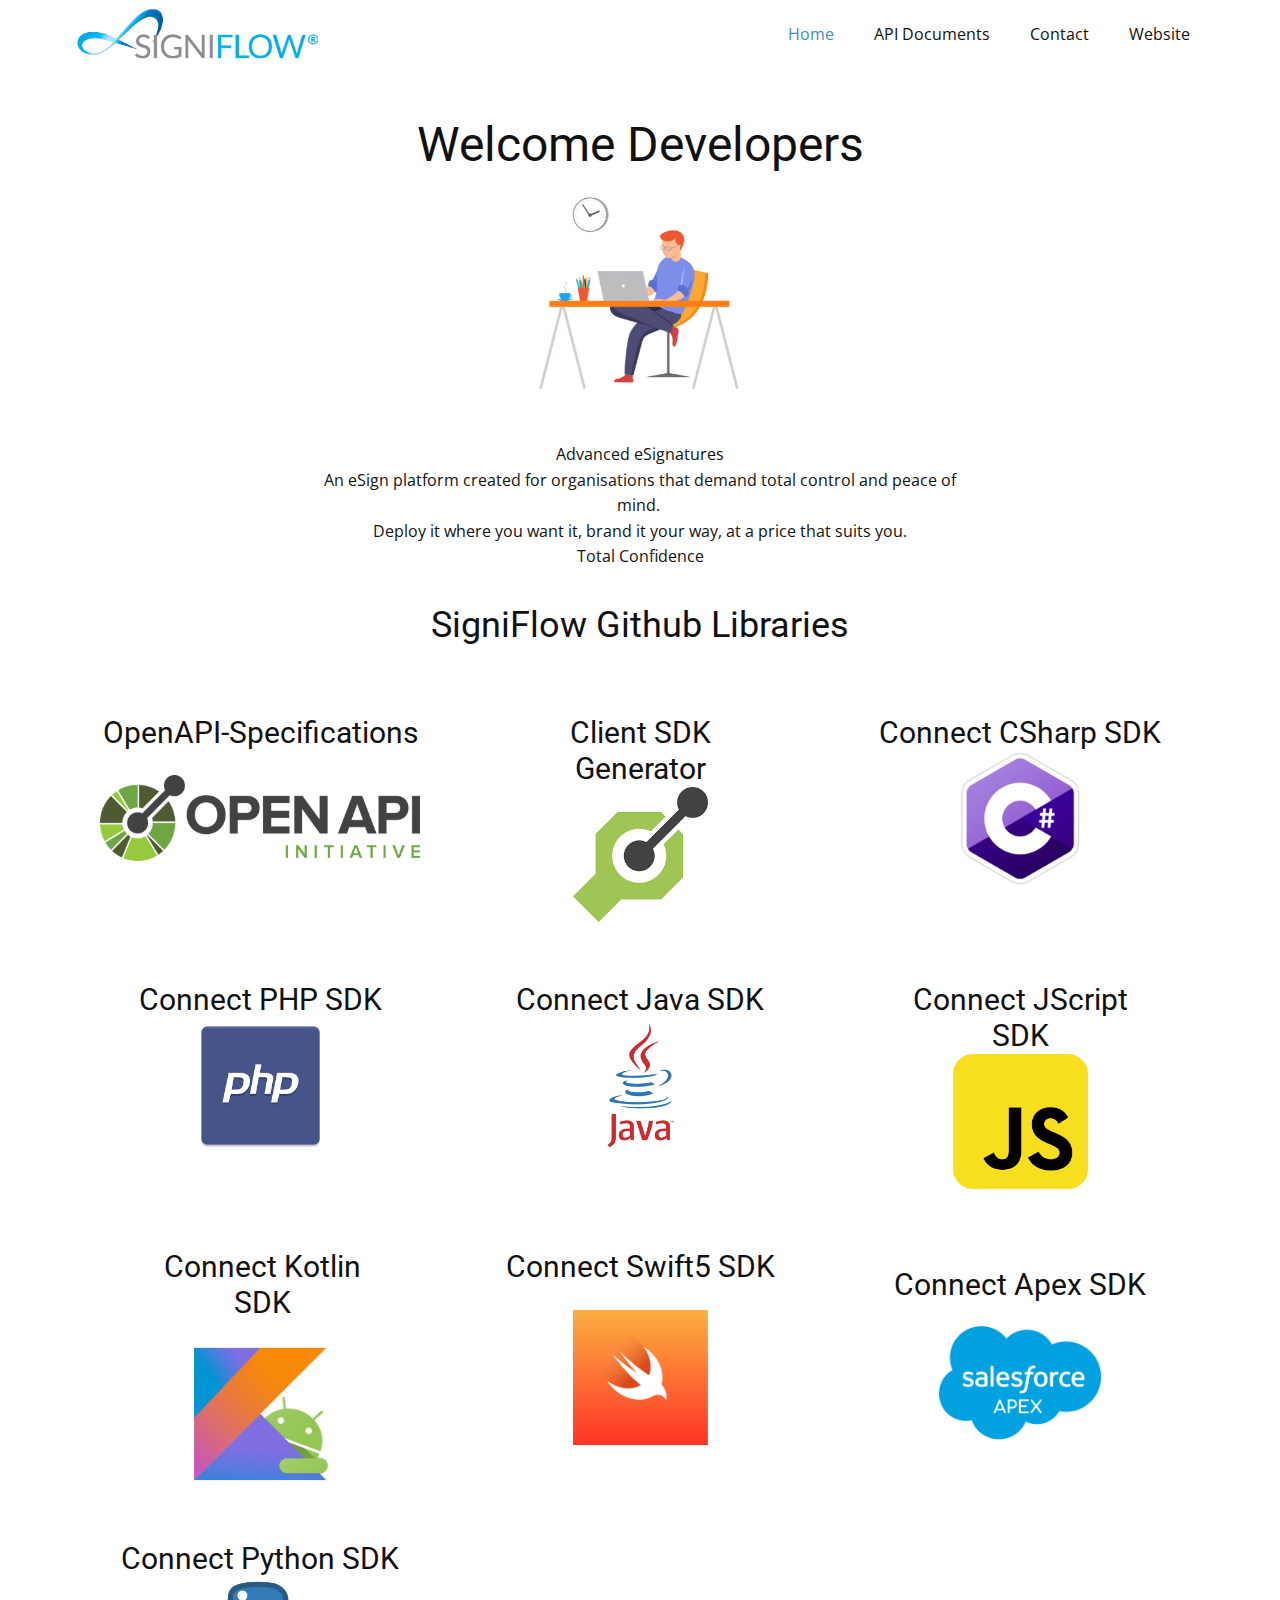
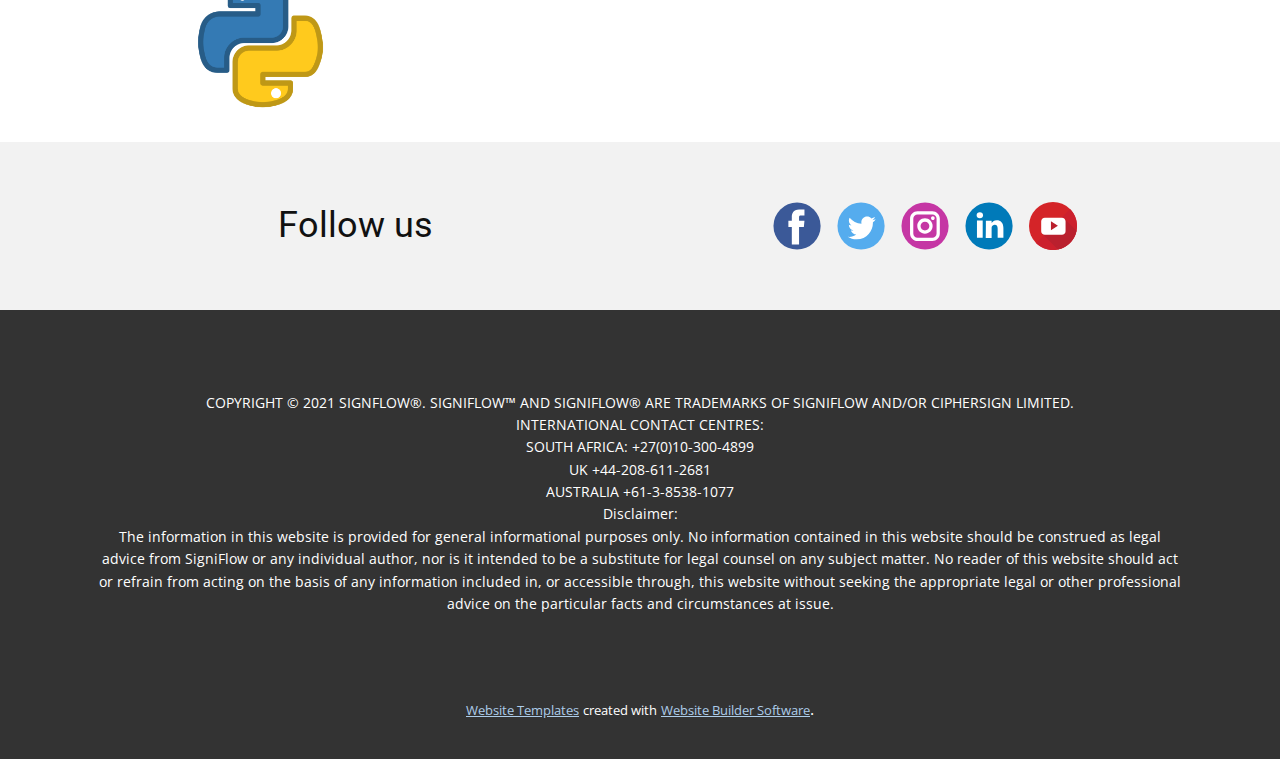
==== commit 757724b2: "Remove Ruby from Home" ====
--- a/Home.html
+++ b/Home.html
@@ -31,7 +31,7 @@
     <meta property="og:type" content="website">
   </head>
   <body class="u-body"><header class="u-clearfix u-header u-header" id="sec-d538"><div class="u-clearfix u-sheet u-sheet-1">
-        <a href="https://nicepage.com" class="u-image u-logo u-image-1" data-image-width="721" data-image-height="223">
+        <a href="https://www.signiflow.com" class="u-image u-logo u-image-1" data-image-width="721" data-image-height="223">
           <img src="images/web.png" class="u-logo-image u-logo-image-1" data-image-width="256.128">
         </a>
         <nav class="u-menu u-menu-dropdown u-offcanvas u-menu-1">
@@ -165,8 +165,6 @@
                   </div>
                   <div class="u-container-style u-layout-cell u-size-20 u-layout-cell-5">
                     <div class="u-container-layout u-valign-top u-container-layout-5">
-                      <h3 class="u-align-center u-text u-text-default u-text-5">Connect Ruby SDK</h3>
-                      <img class="u-align-center u-image u-image-contain u-image-default u-image-5" src="images/ruby.png" alt="" data-image-width="256" data-image-height="256" data-href="https://github.com/SigniFlow/connect-ruby-sdk">
                     </div>
                   </div>
                   <div class="u-container-style u-layout-cell u-size-20 u-layout-cell-6">
@@ -253,4 +251,4 @@
       </a>. 
     </section>
   </body>
-</html>+</html>
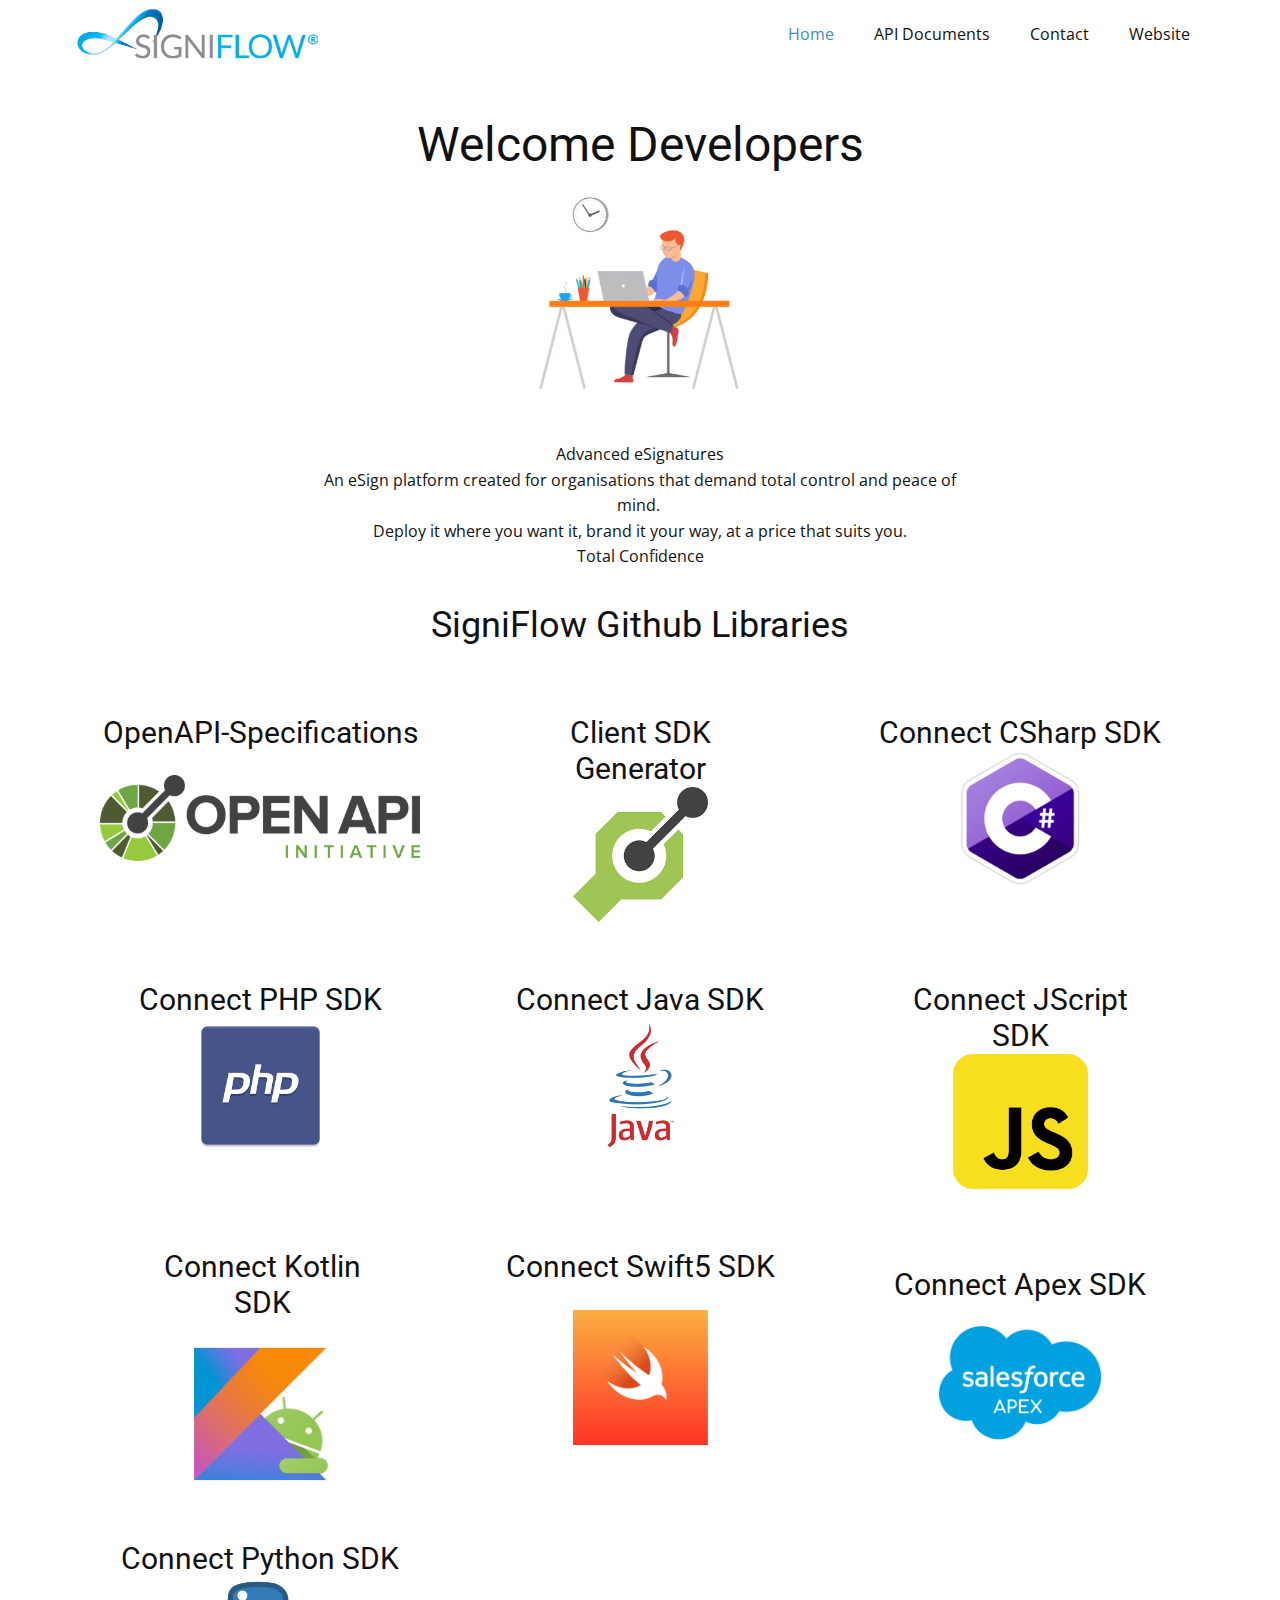
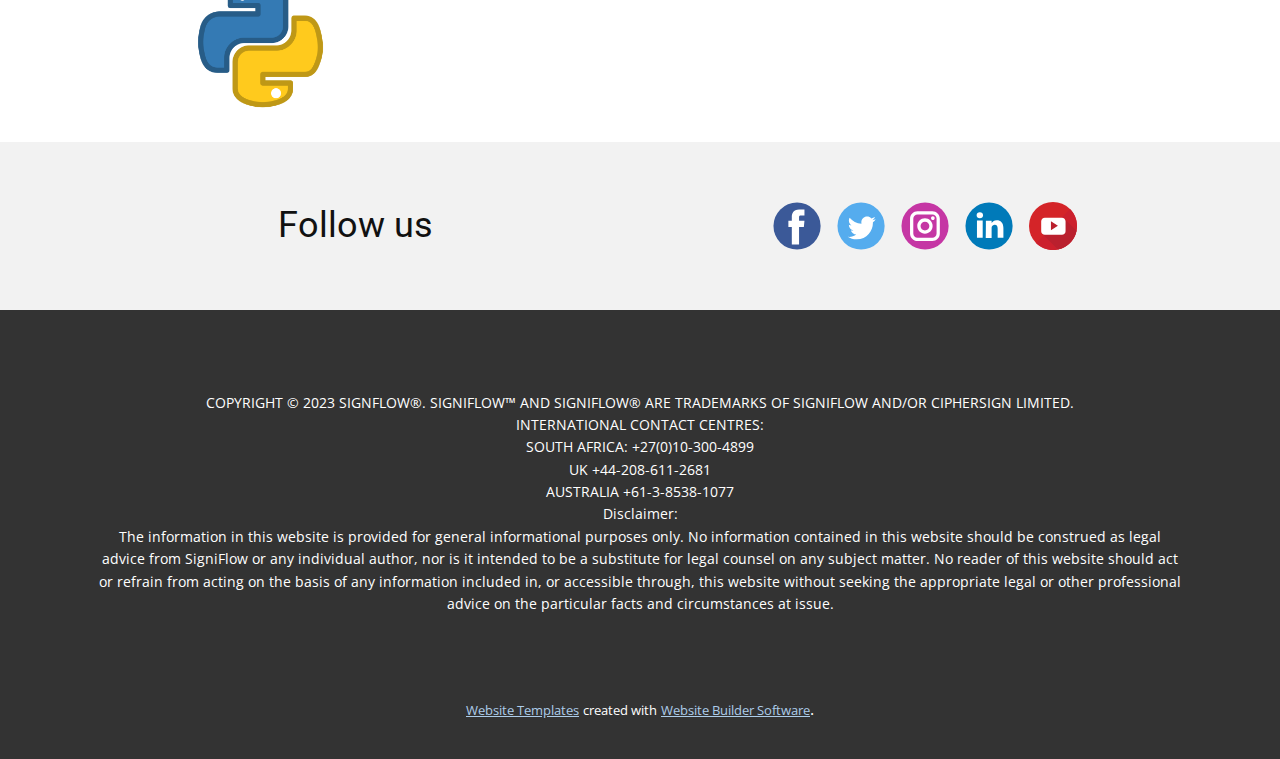
==== commit fa551890: "Update copyright" ====
--- a/Home.html
+++ b/Home.html
@@ -236,7 +236,7 @@
     
     
     <footer class="u-align-center u-clearfix u-footer u-grey-80 u-footer" id="sec-354e"><div class="u-clearfix u-sheet u-sheet-1">
-        <p class="u-align-center u-small-text u-text u-text-variant u-text-1">COPYRIGHT © 2021 SIGNFLOW®. SIGNIFLOW™ AND SIGNIFLOW® ARE TRADEMARKS OF SIGNIFLOW AND/OR CIPHERSIGN LIMITED.<br>INTERNATIONAL CONTACT CENTRES:<br>SOUTH AFRICA: +27(0)10-300-4899<br>UK +44-208-611-2681<br>AUSTRALIA +61-3-8538-1077<br>Disclaimer:<br>The information in this website is provided for general informational purposes only. No information contained in this website should be construed as legal advice from SigniFlow or any individual author, nor is it intended to be a substitute for legal counsel on any subject matter. No reader of this website should act or refrain from acting on the basis of any information included in, or accessible through, this website without seeking the appropriate legal or other professional advice on the particular facts and circumstances at issue.
+        <p class="u-align-center u-small-text u-text u-text-variant u-text-1">COPYRIGHT © 2023 SIGNFLOW®. SIGNIFLOW™ AND SIGNIFLOW® ARE TRADEMARKS OF SIGNIFLOW AND/OR CIPHERSIGN LIMITED.<br>INTERNATIONAL CONTACT CENTRES:<br>SOUTH AFRICA: +27(0)10-300-4899<br>UK +44-208-611-2681<br>AUSTRALIA +61-3-8538-1077<br>Disclaimer:<br>The information in this website is provided for general informational purposes only. No information contained in this website should be construed as legal advice from SigniFlow or any individual author, nor is it intended to be a substitute for legal counsel on any subject matter. No reader of this website should act or refrain from acting on the basis of any information included in, or accessible through, this website without seeking the appropriate legal or other professional advice on the particular facts and circumstances at issue.
         </p>
       </div></footer>
     <section class="u-backlink u-clearfix u-grey-80">
